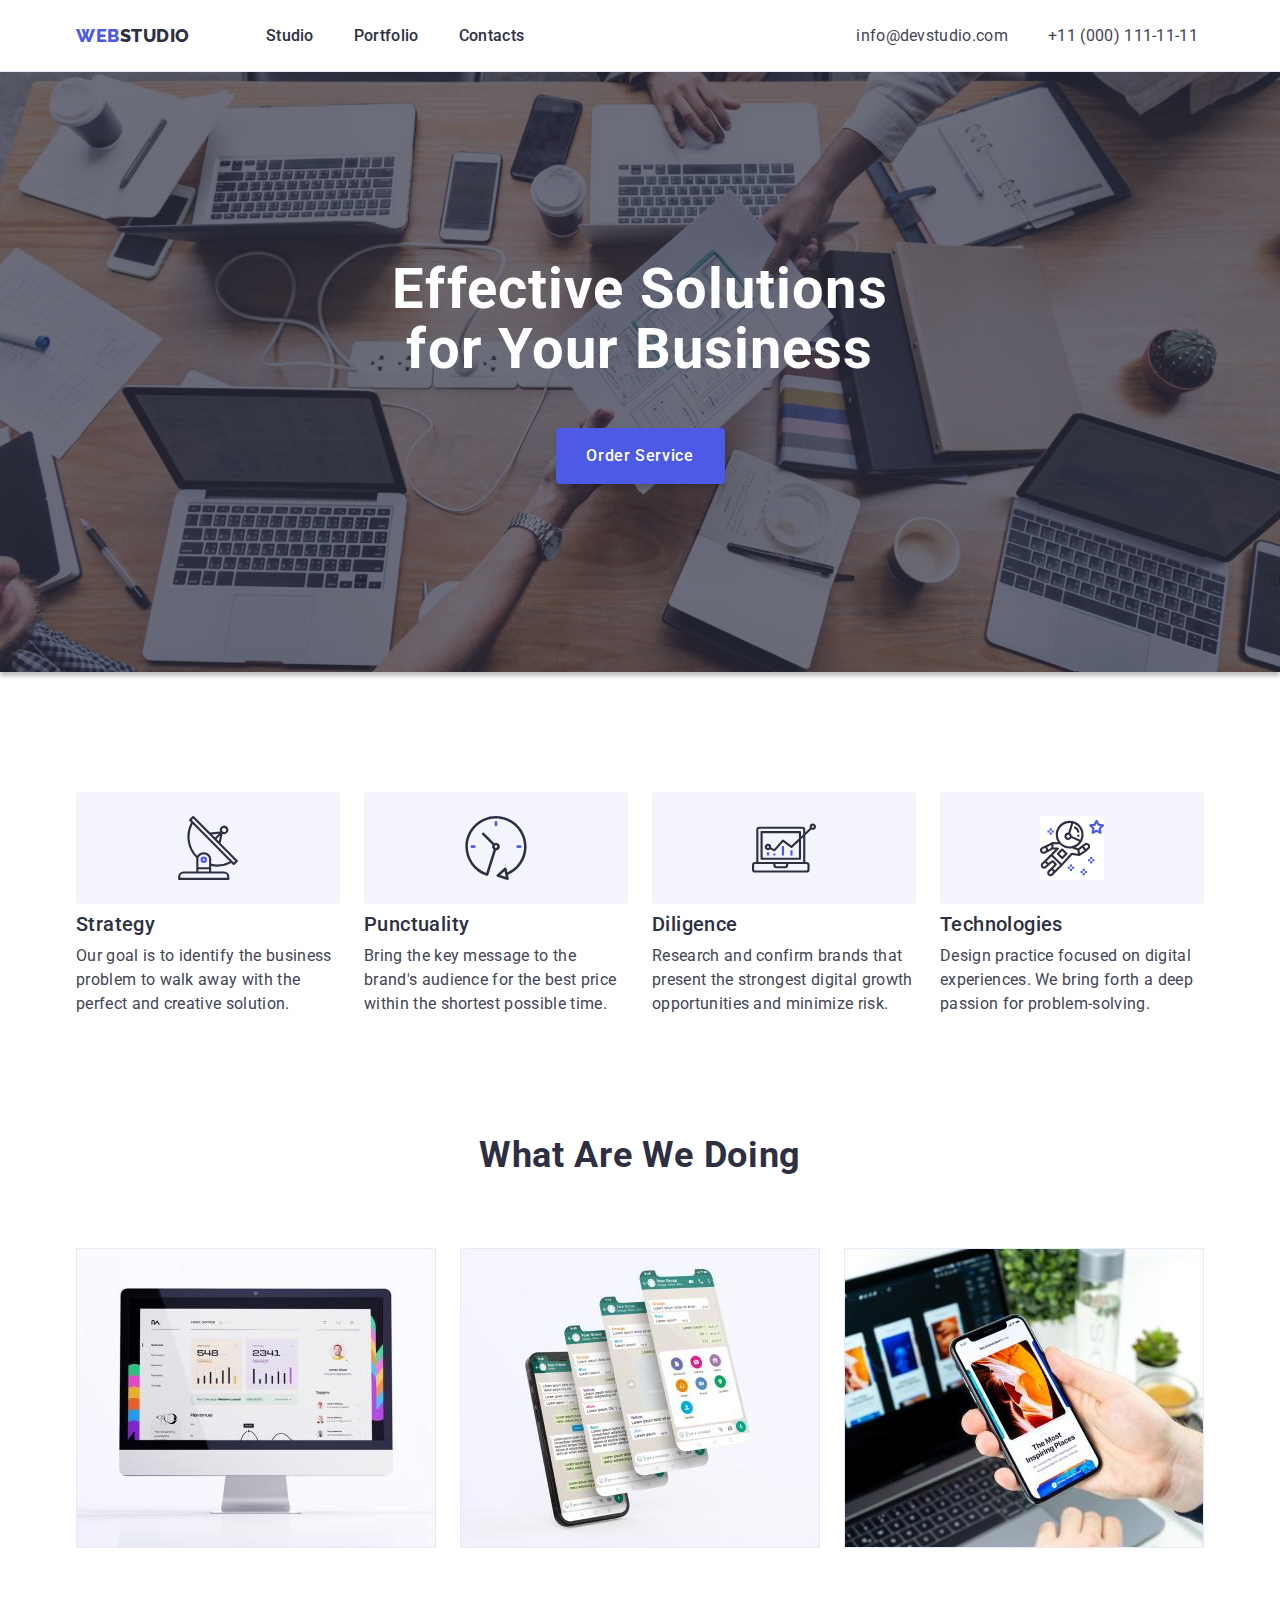
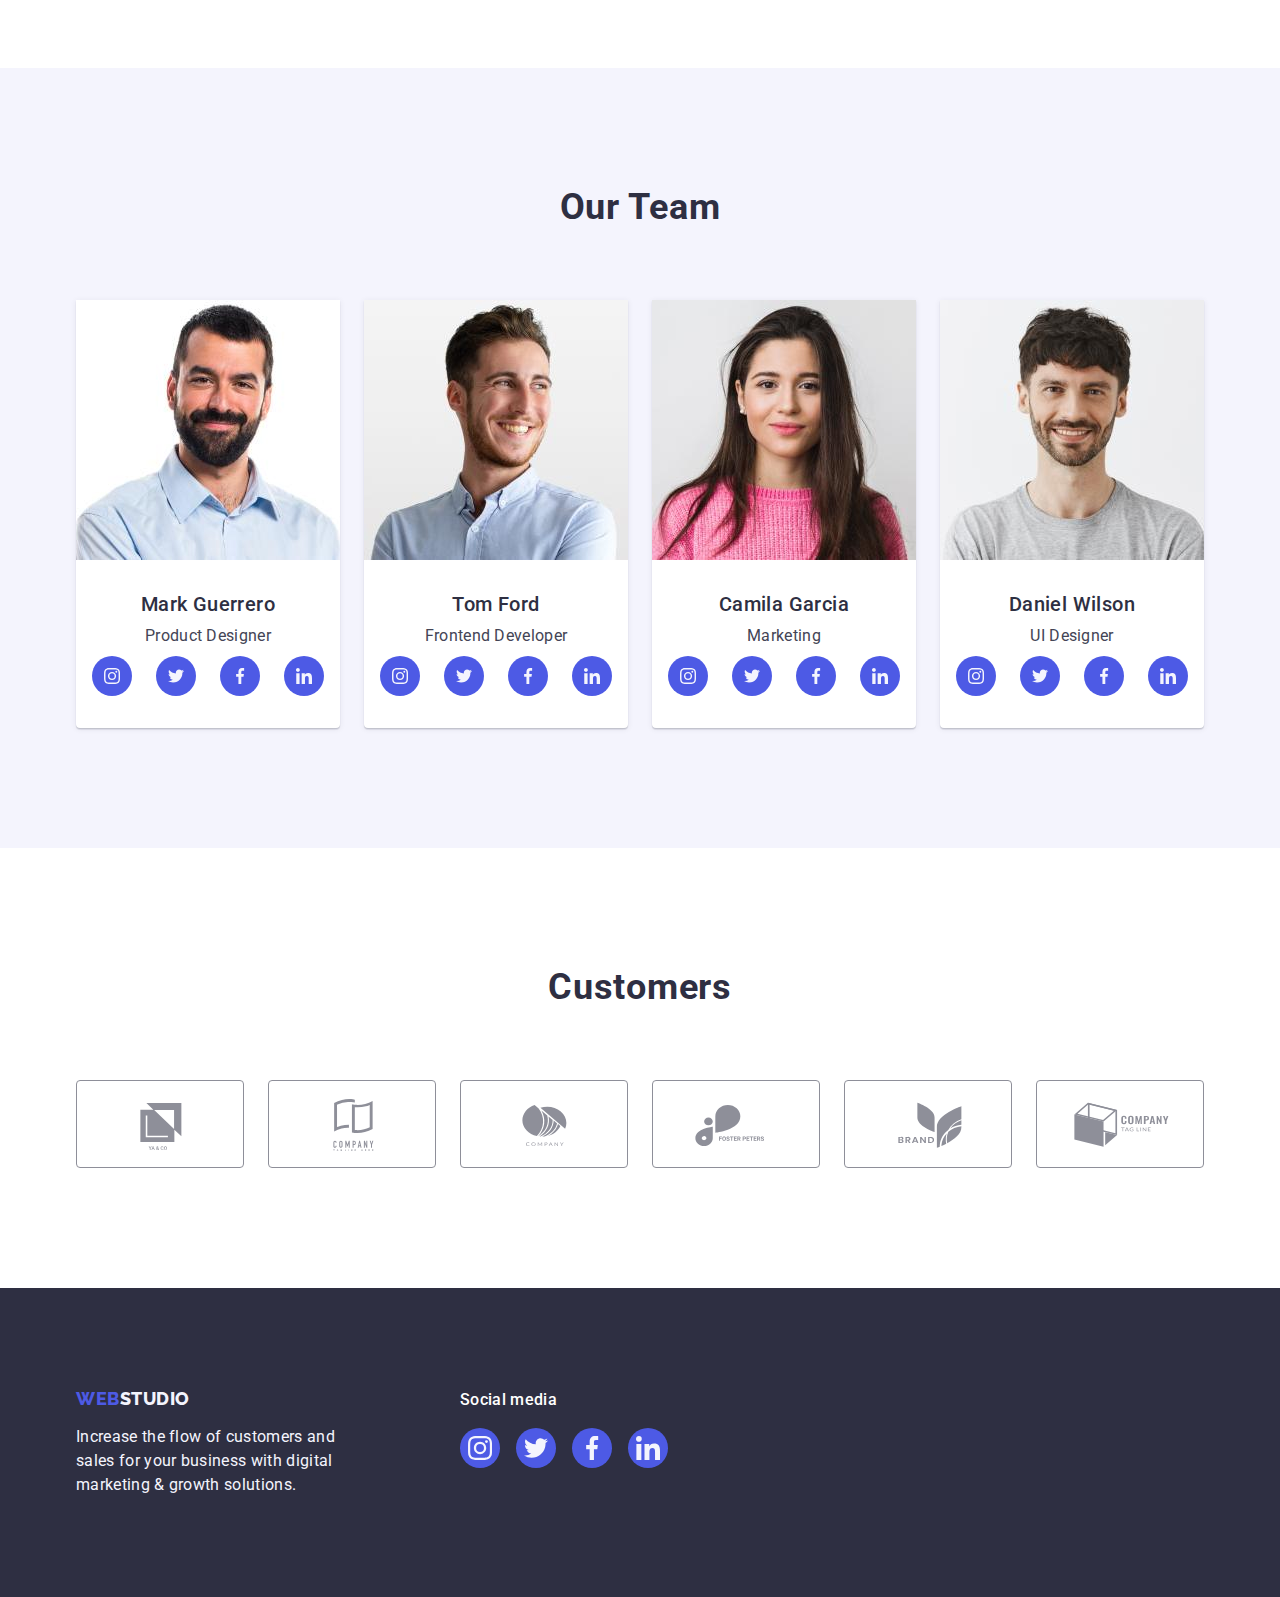
==== index.html @ 3ec35e5c "Initial commit" ====
<!DOCTYPE html>
<html lang="en">
  <head>
    <meta charset="UTF-8" />
    <meta http-equiv="X-UA-Compatible" content="IE=edge" />
    <meta name="viewport" content="width=device-width, initial-scale=1.0" />

    <title>Document</title>
    <link rel="preconnect" href="https://fonts.googleapis.com" />
    <link rel="preconnect" href="https://fonts.gstatic.com" crossorigin />
    <link
      href="https://fonts.googleapis.com/css2?family=Raleway:wght@800&family=Roboto:wght@400;500;700&display=swap"
      rel="stylesheet"
    />
    <!-- <link rel="stylesheet" href="./css/modern-normalize.css" /> -->
    <link
      rel="stylesheet"
      href="https://cdnjs.cloudflare.com/ajax/libs/modern-normalize/1.0.0/modern-normalize.min.css"
    />
    <link rel="stylesheet" href="./css/styles.css" />
  </head>

  <body>
    <!--!!!!!!!!!!!!!!!!!!!!!!!!!!!!!!!!!!! heder !!!!!!!!!!!!!!!!!!!!!!!!!!!!!!!!!!!!!!!!!!!!!!!!!!!-->
    <header class="header">
      <!-- <div class="nav-div"> -->
      <!-- <nav > -->
      <div class="header-div container">
        <nav class="nav-header">
          <!-- logo -->
          <a href="./index.html" class="link header-logo">
            Web<span class="logo-right">Studio</span></a
          >
          <!-- list -->
          <!-- <div class="header-nav-div"> -->
          <ul class="list-nav list">
            <!-- <ul >  -->
            <li class="item-nav">
              <a href="./index.html" class="link-header link">Studio</a>
            </li>
            <li class="item-nav">
              <a href="./portfolio.html" class="link-header link">Portfolio</a>
            </li>
            <li class="item-nav">
              <a href="" class="link-header link">Contacts</a>
            </li>
          </ul>
          <!-- </div> -->
        </nav>
        <address class="address">
          <ul class="address-list list">
            <li class="address-item">
              <a href="mailto:info@devstudio.com" class="link-addr link"
                >info@devstudio.com</a
              >
            </li>
            <li class="address-item">
              <a href="tel:+110001111111" class="link-addr link"
                >+11 (000) 111-11-11</a
              >
            </li>
          </ul>
        </address>
      </div>
      <!-- </div> -->
    </header>
    <main>
      
      <!--!!!!!!!!!!!!!!!!!!!!!!!!!!!!!!!!!!!section1 main (hero)-!!!!!!!!!!!!!!!!!!!!!!!!!!!!!!!!!!!!!!!!!!!!!!!!!!!-->
      <section class="hero " >
        <div class="div-hero container">
        <h1 class="hero-title" >Effective Solutions for Your Business </h1>
          <button type="button" class="btn-hero">Order Service</button>
        </div> 
      </section>
      
      <!--!!!!!!!!!!!!!!!!!!!!!!!!!!!!!!!!!!!section2 Features!!!!!!!!!!!!!!!!!!!!!!!!!!!!!!!!!!!!!!!!!!!!!!!!!!!-->

      <section class="about">
        <div class="div-about container">
         <h2 hidden class="visually-hidden">Features</h2>
          <ul class="list-about list">
            <li class="about-item">
              <!--  -->
              <div class="about_item-icon-div">
                <svg class="about-svg" width="64"
                height="64">
                  <use href="./images/icons.svg#antena"></use>
                   <!-- <use href="./images/svg.svg#icon-antenna"></use>  -->
                </svg>
              </div>

              <h3 class="header-three">Strategy</h3>
              <p class="about-text">
                Our goal is to identify the business problem to walk away with
                the perfect and creative solution.
              </p>
            </li>
            <li class="about-item">
              <div class="about_item-icon-div">
                <svg class="about-svg"  width="64"
                height="64">
                  <use href="./images/icons.svg#clock"></use>
                </svg>
              </div>
              <h3 class="header-three">Punctuality</h3>
              <p class="about-text">
                Bring the key message to the brand's audience for the best price
                within the shortest possible time.
              </p>
            </li>
            <li class="about-item">
              <div class="about_item-icon-div">
                <svg class="about-svg" width="64"
                height="64">
                  <use href="./images/icons.svg#diagram"></use>
                </svg>
              </div>
              <h3 class="header-three">Diligence</h3>
              <p class="about-text">
                Research and confirm brands that present the strongest digital
                growth opportunities and minimize risk.
              </p>
            </li>
            <li class="about-item">
              <div class="about_item-icon-div">
                <svg class="about-svg" width="64"
                height="64">
                  <use href="./images/icons.svg#astronaut"></use>
                </svg>
              </div>
              <h3 class="header-three">Technologies</h3>
              <p class="about-text">
                Design practice focused on digital experiences. We bring forth a
                deep passion for problem-solving.
              </p>
            </li>
          </ul>
        </div>
      </section>
      <!--!!!!!!!!!!!!!!!!!!!!!!!!!!!!!!!!!!!section3 What are we doing!!!!!!!!!!!!!!!!!!!!!!!!!!!!!!!!!!!!!!!!!!!!!!!!!!!-->
      <section class="wedoing">
        <div class="div-wedoing container">
          <h2 class="header-two">What are we doing</h2>
          <ul class="list-wedoing list">
            <li class="wedoing-item">
              <img
                src="./images/section3/monitor.jpg"
                alt="monitor"
                width="360"
              />
            </li>
            <li class="wedoing-item">
              <img
                src="./images/section3/screentel.jpg"
                alt="screenshot telephon"
                width="360"
              />
            </li>
            <li class="wedoing-item">
              <img
                src="./images/section3/mostinspirienplace.jpg"
                alt="The most inspirien place"
                width="360"
              />
            </li>
          </ul>
        </div>
      </section>
      <!--!!!!!!!!!!!!!!!!!!!!!!!!!!!!!!!!!!!section4 You team!!!!!!!!!!!!!!!!!!!!!!!!!!!!!!!!!!!!!!!!!!!!!!!!!!!-->
      <section class="section-ourteam">
        <div class="div-ourteam container">
          <h2 class="header-two">Our Team</h2>
          <ul class="list-ourteam list">
            <li class="ourteam-list-item">
              <img
                class="ourteam-img"
                src="./images/section4/markguerrero.jpg"
                alt="Photo Mark Guerrero"
                width="264"
              />
              <div class="ourteam-name">
                <h3 class="header-three">Mark Guerrero</h3>
                <p class="ourteam-paragraf">Product Designer</p>
              <!-- !!!!!!!!!!!-ПОЧАТОК контактів  соц мережах для 1  учасника команди!!!!!!!!!!!!!!!!! -->
                 <ul class="socialnet-list list">
                  <li class="socialnet-item">
                    <a
                      href="https://www.instagram.com/"
                      class="social-link"
                      target="_blank"
                      rel="noopener noreferrer"
                    >
                      <svg class="socialnet-svg" width="16" height="16">
                        <use
                          class="socialnet-icon"
                          href="./images/icons.svg#instagram"
                        ></use>
                      </svg>
                    </a>
                  </li>
                  <li class="socialnet-item">
                    <a
                      href="https://twitter.com/"
                      class="social-link"
                      target="_blank"
                      rel="noopener noreferrer"
                    >
                      <svg class="socialnet-svg"  width="16" height="16">
                        <use
                          class="socialnet-icon"
                          href="./images/icons.svg#twitter"
                        ></use>
                      </svg>
                    </a>
                  </li>
                  <li class="socialnet-item">
                    <a
                      href="https://www.facebook.com/"
                      class="social-link"
                      target="_blank"
                   
                      rel="noopener noreferrer"
                    >
                      <svg class="socialnet-svg" width="16" height="16">
                        <use
                          class="socialnet-icon"
                          href="./images/icons.svg#facebook"
                        ></use>
                      </svg>
                    </a>
                  </li>
                  <li class="socialnet-item">
                    <a
                      href="https://www.linkedin.com/"
                      class="social-link"
                      target="_blank"
                      rel="noopener noreferrer"
                    >
                      <svg class="socialnet-svg" width="16" height="16">
                        <use
                          class="socialnet-icon"
                          href="./images/icons.svg#linkedin"
                        ></use>
                      </svg>
                    </a>
                  </li>
                </ul>
              </div>
              <!-- !!!!!!!!!!!- КІНЕЦЬ контактів в   соц мережах для 1  учасника команди!!!!!!!!!!!!!!!!! -->
            </li>
            <li class="ourteam-list-item">
              <img
                class="ourteam-img"
                src="./images/section4/tomford.jpg"
                alt="Photo Tom Ford"
                width="264"
              />
              <div class="ourteam-name">
                <h3 class="header-three">Tom Ford</h3>
                <p class="ourteam-paragraf">Frontend Developer</p>
                 <!-- !!!!!!!!!!!-ПОЧАТОК контактів  соц мережах для 2 учасника команди!!!!!!!!!!!!!!!!! -->
                <ul class="socialnet-list list">
                  <li class="socialnet-item">
                    <a
                      href="https://www.instagram.com/"
                      class="social-link"
                      target="_blank"
                      rel="noopener noreferrer"
                    >
                      <svg class="socialnet-svg" width="16" height="16">
                        <use
                          class="socialnet-icon"
                          href="./images/icons.svg#instagram"
                        ></use>
                      </svg>
                    </a>
                  </li>
                  <li class="socialnet-item">
                    <a
                      href="https://twitter.com/"
                      class="social-link"
                      target="_blank"
                      rel="noopener noreferrer"
                    >
                      <svg class="socialnet-svg"  width="16" height="16">
                        <use
                          class="socialnet-icon"
                          href="./images/icons.svg#twitter"
                        ></use>
                      </svg>
                    </a>
                  </li>
                  <li class="socialnet-item">
                    <a
                      href="https://www.facebook.com/"
                      class="social-link"
                      target="_blank"
                   
                      rel="noopener noreferrer"
                    >
                      <svg class="socialnet-svg" width="16" height="16">
                        <use
                          class="socialnet-icon"
                          href="./images/icons.svg#facebook"
                        ></use>
                      </svg>
                    </a>
                  </li>
                  <li class="socialnet-item">
                    <a
                      href="https://www.linkedin.com/"
                      class="social-link"
                      target="_blank"
                      rel="noopener noreferrer"
                    >
                      <svg class="socialnet-svg" width="16" height="16">
                        <use
                          class="socialnet-icon"
                          href="./images/icons.svg#linkedin"
                        ></use>
                      </svg>
                    </a>
                  </li>
                </ul>
<!-- !!!!!!!!!!!- КІНЕЦЬ контактів в   соц мережах для 2  учасника команди!!!!!!!!!!!!!!!!! -->
             </div>
            <li class="ourteam-list-item">
              <img
                class="ourteam-img"
                src="./images/section4/camilagrcia.jpg"
                alt="Photo Camila Garcia"
                width="264"
              />
              <div class="ourteam-name">
                <h3 class="header-three">Camila Garcia</h3>
                <p class="ourteam-paragraf">Marketing</p>
             
              <!-- !!!!!!!!!!!-ПОЧАТОК контактів  соц мережах для 3  учасника команди!!!!!!!!!!!!!!!!! -->
              <ul class="socialnet-list list">
                <li class="socialnet-item">
                  <a
                    href="https://www.instagram.com/"
                    class="social-link"
                    target="_blank"
                    rel="noopener noreferrer"
                  >
                    <svg class="socialnet-svg" width="16" height="16">
                      <use
                        class="socialnet-icon"
                        href="./images/icons.svg#instagram"
                      ></use>
                    </svg>
                  </a>
                </li>
                <li class="socialnet-item">
                  <a
                    href="https://twitter.com/"
                    class="social-link"
                    target="_blank"
                    rel="noopener noreferrer"
                  >
                    <svg class="socialnet-svg"  width="16" height="16">
                      <use
                        class="socialnet-icon"
                        href="./images/icons.svg#twitter"
                      ></use>
                    </svg>
                  </a>
                </li>
                <li class="socialnet-item">
                  <a
                    href="https://www.facebook.com/"
                    class="social-link"
                    target="_blank"
                 
                    rel="noopener noreferrer"
                  >
                    <svg class="socialnet-svg" width="16" height="16">
                      <use
                        class="socialnet-icon"
                        href="./images/icons.svg#facebook"
                      ></use>
                    </svg>
                  </a>
                </li>
                <li class="socialnet-item">
                  <a
                    href="https://www.linkedin.com/"
                    class="social-link"
                    target="_blank"
                    rel="noopener noreferrer"
                  >
                    <svg class="socialnet-svg" width="16" height="16">
                      <use
                        class="socialnet-icon"
                        href="./images/icons.svg#linkedin"
                      ></use>
                    </svg>
                  </a>
                </li>
              </ul>
              
             
             <!-- !!!!!!!!!!!- КІНЕЦЬ контактів в   соц мережах для 3  учасника команди!!!!!!!!!!!!!!!!! -->
              </div>
           
            </li>
            <li class="ourteam-list-item">
              <img
                class="ourteam-img"
                src="./images/section4/danielwilson.jpg"
                alt="Photo Daniel Wilson"
                width="264"
              />
              <div class="ourteam-name">
                <h3 class="header-three">Daniel Wilson</h3>
                <p class="ourteam-paragraf">UI Designer</p>
              
              <!-- !!!!!!!!!!!-ПОЧАТОК контактів  соц мережах для 4  учасника команди!!!!!!!!!!!!!!!!! -->

              <ul class="socialnet-list list">
                <li class="socialnet-item">
                  <a
                    href="https://www.instagram.com/"
                    class="social-link"
                    target="_blank"
                    rel="noopener noreferrer"
                  >
                    <svg class="socialnet-svg" width="16" height="16">
                      <use
                        class="socialnet-icon"
                        href="./images/icons.svg#instagram"
                      ></use>
                    </svg>
                  </a>
                </li>
                <li class="socialnet-item">
                  <a
                    href="https://twitter.com/"
                    class="social-link"
                    target="_blank"
                    rel="noopener noreferrer"
                  >
                    <svg class="socialnet-svg"  width="16" height="16">
                      <use
                        class="socialnet-icon"
                        href="./images/icons.svg#twitter"
                      ></use>
                    </svg>
                  </a>
                </li>
                <li class="socialnet-item">
                  <a
                    href="https://www.facebook.com/"
                    class="social-link"
                    target="_blank"
                 
                    rel="noopener noreferrer"
                  >
                    <svg class="socialnet-svg" width="16" height="16">
                      <use
                        class="socialnet-icon"
                        href="./images/icons.svg#facebook"
                      ></use>
                    </svg>
                  </a>
                </li>
                <li class="socialnet-item">
                  <a
                    href="https://www.linkedin.com/"
                    class="social-link"
                    target="_blank"
                    rel="noopener noreferrer"
                  >
                    <svg class="socialnet-svg" width="16" height="16">
                      <use
                        class="socialnet-icon"
                        href="./images/icons.svg#linkedin"
                      ></use>
                    </svg>
                  </a>
                </li>
              </ul>
              <!-- !!!!!!!!!!!- КІНЕЦЬ контактів в   соц мережах для 4  учасника команди!!!!!!!!!!!!!!!!! -->
              </div>
              
            </li>
          </ul>
        </div>
      </section>
      <!--!!!!!!!!!!!!!!!!!!!!!!!!!!!!!!!!!!!  section5 Customers  !!!!!!!!!!!!!!!!!!!!!!!!!!!!!!!!!!!!!!!!!!!!!!!!!!-->
      <section class="sectoin-customers">
        <div class="customers-div container">
          <h2 class="header-two header-customers">Customers</h2>

          <ul class="customers-list list">
            <li class="customers-item">
              <a href="" class="customers-link">
                <svg class="customers-svg" width="104" height="56">
                  <use
                    class="customers-icon"
                    href="./images/icons.svg#logo1"
                  ></use>
                </svg>
              </a>
            </li>

            <li class="customers-item">
              <a href="" class="customers-link">
                <svg class="customers-svg" width="104" height="56">
                  <use
                    class="customers-icon"
                    href="./images/icons.svg#logo2"
                  ></use>
                </svg>
              </a>
            </li>

            
            <li class="customers-item">
              <a href="" class="customers-link">
                <svg class="customers-svg" width="104" height="56">
                  <use
                    class="customers-icon"
                    href="./images/icons.svg#logo3"
                  ></use>
                </svg>
              </a>
            </li>

            
            <li class="customers-item">
              <a href="" class="customers-link">
                <svg class="customers-svg" width="104" height="56">
                  <use
                    class="customers-icon"
                    href="./images/icons.svg#logo4"
                  ></use>
                </svg>
              </a>
            </li>

            
            <li class="customers-item">
              <a href="" class="customers-link">
                <svg class="customers-svg" width="104" height="56">
                  <use
                    class="customers-icon"
                    href="./images/icons.svg#logo5"
                  ></use>
                </svg>
              </a>
            </li>

            
            <li class="customers-item">
              <a href="" class="customers-link">
                <svg class="customers-svg" width="104" height="56">
                  <use
                    class="customers-icon"
                    href="./images/icons.svg#logo6"
                  ></use>
                </svg>
              </a>
            </li>
            
        
          </ul>
        </div>
      </section>
    </main>

    <!--!!!!!!!!!!!!!!!!!!!!!!!!!!!!!!!!!!! footer !!!!!!!!!!!!!!!!!!!!!!!!!!!!!!!!!!!!!!!!!!!!!!!!-->
    <footer class="footer">
      <div class="footer-div container">
        <div class="footerleft-div">
          <a href="./index.html" class="link footer-logo">
            Web<span class="logo-right-footer">Studio</span></a
          >
          <p class="footer-paragraph">
            Increase the flow of customers and sales for your business with
            digital marketing & growth solutions.
          </p>
        </div>
        <div class="footerright-div">
          <p class="footer-social-paragraph">Social media</p>

          <!-- !!!!!!!!!!!-ПОЧАТОК контактів  соц мережах для футера !!!!!!!!!!!!!!!!! -->
              <ul class="footer-socialnet-list list">
              <li class="socialnet-item">
                <a
                      href="https://www.instagram.com/"
                      class="social-link"
                      target="_blank"
                      rel="noopener noreferrer"
                    >
                  <svg class="socialnet-svg" width="24" height="24">
                    <use
                      class="socialnet-icon"
                      href="./images/icons.svg#instagram"
                    ></use>
                  </svg>
                </a>
              </li>
              <li class="socialnet-item">
                <a
                href="https://www.twitter.com/"
                class="social-link"
                target="_blank"
                rel="noopener noreferrer"
              >
                  <svg class="socialnet-svg"  width="24" height="24">
                    <use
                      class="socialnet-icon"
                      href="./images/icons.svg#twitter"
                    ></use>
                  </svg>
                </a>
              </li>
              <li class="socialnet-item">
                <a
                      href="https://www.facebook.com/"
                      class="social-link"
                      target="_blank"
                      rel="noopener noreferrer"
                    >
                  <svg class="socialnet-svg"  width="24" height="24">
                    <use
                      class="socialnet-icon"
                      href="./images/icons.svg#facebook"
                    ></use>
                  </svg>
                </a>
              </li>
              <li class="socialnet-item">
                <a
                      href="https://www.linkedin.com/"
                      class="social-link"
                      target="_blank"
                      rel="noopener noreferrer"
                    >
                  <svg class="socialnet-svg"  width="24" height="24">
                    <use
                      class="socialnet-icon"
                      href="./images/icons.svg#linkedin"
                    ></use>
                  </svg>
                </a>
              </li>
            </ul>
          
          <!-- !!!!!!!!!!! КІНЕЦЬ контактів в   соц мережах для футера!!!!!!!!!!!!!!!!! -->
        </div>
      </div>
    </footer>
  </body>
</html>
---- css/styles.css ----
:root {
  --background-color: #ffffff;
  --body-color: #434455;
  --logocolor-left: #4d5ae5;
  --logocolor-right: #2e2f42;
  --header-color: #2e2f42;
  --text-color-active-link: #4d5ae5;
  --color-btn-hero-active: #404bbf;
  --color-btn-hero: #ffffff;
  --background-color-btn-hero: #4d5ae5;
  --background-color-btn-hero-active: #404bbf;
  --background-color-ourteam: #f4f4fd;
  --logocolor-right-footer: #f4f4fd;
  --footer-paragraf-color: #f4f4fd;
  --background-color-hero: #2e2f42;
  --color-herotitle: #ffffff;
  --heder-portfolio-color: #2e2f42;
  --color-btn-primari: #f4f4fd;
  --background-btn-primary: #4d5ae5;
  --color-btn-secondary: #ffffff;
  --background-btn-secondary: #4d5ae5;
  --color-border-hader: #e7e9fc;
  --fill-social-icon: #f4f4fd;
  --background-color-social: #4d5ae5;
  --color-social-icon: #f4f4fd;
  --background-color-social-activ: #404bbf;
  --background-color-social-footer-activ: #31d0aa;
  --background-color-customers: #8e8f99;
  --background-color-customers-activ: #404bbf;
}

*,
*::after,
*::before {
  box-sizing: border-box;
}

h1,
h2,
h3,
h4,
h5,
h6,
p {
  margin: 0;
}
button {
  cursor: pointer;
}

img {
  display: block;
}

/* body - color text paragraf */
body {
  background-color: var(--background-color); /*#ffffff;*/
  color: var(--body-color); /*#434455;*/

  font-family: 'Roboto', sans-serif;
  font-style: normal;
  font-weight: 400;
  font-size: 16px;
  line-height: 1.5; /* or 150% */
  letter-spacing: 0.02em;
  margin: 0;
}
.container {
  max-width: 1158px;
  min-width: 1128px;
  padding: 0 15px 0 15px;
  margin: 0 auto;
}
.visually-hidden {
  /*cкриваємо правильно заголовки*/
  position: absolute;
  width: 1px;
  height: 1px;
  margin: -1px;
  border: 0;
  padding: 0;
  white-space: nowrap;
  clip-path: inset(100%);
  clip: rect(0 0 0 0);
  overflow: hidden;
}
.link {
  color: var(--body-color); /*#434455; */
  /* убираємо підкреслення з ссилок */
  text-decoration: none;
}

.list {
  /* крапки списків */
  list-style: none;
  padding: 0;
  margin: 0;
}
/* -----------------------------------------------heder -----------------------------------------------------*/
.header {
  /* background-color: tomato;  */
  height: 72px;
  border-bottom: 1px solid var(--color-border-hader);
  box-shadow: 0px 2px 1px rgba(46, 47, 66, 0.08),
    0px 1px 1px rgba(46, 47, 66, 0.16), 0px 1px 6px rgba(46, 47, 66, 0.08);
}
.header-div {
  display: flex;
}
.header-div.container {
  /* background-color: rgb(203, 212, 209);   */
}
.header-logo {
  display: block;
  margin-right: 76px;

  color: var(--logocolor-left); /* #4d5ae5;*/
  font-family: 'Raleway', sans-serif;
  font-weight: 800;
  font-size: 18px;
  line-height: 1.17;
  letter-spacing: 0.03em;
  text-transform: uppercase;
}
.header-logo:hover {
}

.list-nav {
  display: flex;
  padding: 0;
}

.list-nav .item {
}
.item-nav:not(:last-child) {
  margin-right: 40px;
}

.logo-right {
  color: var(--logocolor-right); /*#2e2f42*/
}

.nav-header {
  display: flex;
  align-items: center;
  margin-right: 332px;
}
nav {
  margin-top: 0;
  margin-bottom: 0;
}
.header.nav-div {
  margin-top: 0;
  margin-bottom: 0;
}

.item-nav {
}
.link-header {
  padding-top: 24px;
  padding-bottom: 24px;
}
.link-header.link {
  display: block;

  color: var(--header-color);
}
.link-header {
  display: block;
  text-decoration: none;
  font-weight: 500;
  font-size: 16px;
  line-height: 1.5; /* or 150% */
  letter-spacing: 0.02em;
}
.link-header:hover,
.link-header:focus {
  color: var(--color-btn-hero-active);
}

.link.header-activ {
  color: var(--text-color-active-link);
  font-weight: bolder;
}
/* адреса та номер телефону */
.address {
  display: flex;
  align-items: center;
  font-style: normal;
}
.address-list {
  display: flex;
  padding: 0;
}
.address-list .address-item:not(:last-child) {
  margin-right: 40px;
}

.link-addr {
  display: block;
  color: var(--body-color);
}
.link-addr:hover,
.link-addr:focus {
  color: var(--color-btn-hero-active);
}

/* -----------------------main (hero) -----------------------------------------------------*/
.hero {
  background-color: var(--background-color-hero);

  /* min-width: 1440px; */
  max-width: 1440px;
  height: 600px;
  padding-top: 188px;
  padding-bottom: 188px;

  margin: 0 auto;
  background-image: linear-gradient(
      
      rgba(46, 47, 66, 0.7),
      rgba(46, 47, 66, 0.7)
    ),
    url('../images/background_hero.jpg');
  background-repeat: no-repeat;
  background-position: center;
  background-size: cover;
  /* background-size: contain; */
  box-shadow: 0px 4px 4px rgba(0, 0, 0, 0.25);
}
.overlay {
  /* max-width: 1440px; */

  margin: 0 auto;
  background-image: linear-gradient(
      to right,
      rgba(46, 47, 66, 0.7),
      rgba(46, 47, 66, 0.7)
    ),
    url('../images/background_hero.jpg');
  background-repeat: no-repeat;
  background-position: center;
  background-size: cover;
  /* background-size: contain; */
  box-shadow: 0px 4px 4px rgba(0, 0, 0, 0.25);
}
.div-hero {
}
.hero-title {
  max-width: 496px;
  margin-left: auto;
  margin-right: auto;
  margin-bottom: 48px;
  color: var(--color-herotitle); /*#ffffff; */
  font-weight: 700;
  font-size: 56px;
  line-height: 1.07;
  text-align: center;
  letter-spacing: 0.02em;
  /* outline: 1px solid red; */
}
.btn-hero {
  box-sizing: border-box;
  display: block;
  margin-left: auto;
  margin-right: auto;
  height: 56px;
  min-width: 169px;
  border: none;
  box-shadow: 0px 4px 4px rgba(0, 0, 0, 0.15);
  border-radius: 4px;

  background-color: var(--background-color-btn-hero); /*#4D5AE5*/
  color: var(--color-btn-hero); /*#FFFFFF*/
  font-family: 'Roboto', sans-serif;
  font-style: normal;
  font-weight: 500;
  font-size: 16px;
  line-height: 1.5;
  letter-spacing: 0.04em;
  cursor: pointer;
}
.btn-hero:hover,
.btn-hero:focus {
  background-color: var(--background-color-btn-hero-active);
}
/* --------------------------section2 Features---------------------------------- */
.about {
  padding: 120px 0;
}
.div-about {
}

.header-two {
  color: var(--header-color);
  font-weight: 700;
  font-size: 36px;
  line-height: 1.11;
  text-align: center;
  letter-spacing: 0.02em;
  text-transform: capitalize;
}
.header-three {
  height: 24px;
  margin-bottom: 8px;
  color: var(--header-color);
  font-weight: 500;
  font-size: 20px;
  line-height: 1.2;
  letter-spacing: 0.02em;
}
.list-about {
  display: flex;
}
.about-item {
  width: 264px;
}
.about_item-icon-div {
  display: flex;
  justify-content: center;
  align-items: center;
  background-color: var(--logocolor-right-footer);
  border-radius: 4px;
  height: 112px;
  margin-bottom: 8px;
}

.about-svg {
 }

.about-item:not(:last-child) {
  margin-right: 24px;
}

.about-text {
  height: 72px;
}

/*-------------------section3 What are we doing--------------------------*/
.wedoing {
  padding-bottom: 120px;
}
.div-wedoing {
}
.wedoing .header-two {
  margin-bottom: 72px;
}
.list-wedoing {
  display: flex;
}
.wedoing-item:not(:last-child) {
  margin-right: 24px;
}

.wedoing {
  /* margin-bottom: 120px; */
}

/*--------------------section4 You team ----------------------------------------------------------------------------*/
.section-ourteam {
  background-color: var(--background-color-ourteam); /* : #F4F4FD; */

  padding-top: 120px;
  padding-bottom: 120px;
}
.div-ourteam {
}
.div-ourteam .header-two {
  margin-bottom: 72px;
}
.div-ourteam .list-ourteam {
  display: flex;
}

.ourteam-list-item {
  width: 264px;
  /* padding-bottom: 32px; */
  /* height: 380px; */
  background-color: var(--background-color); /* #ffffff; */
  box-shadow: 0px 1px 6px rgba(46, 47, 66, 0.08),
    0px 1px 1px rgba(46, 47, 66, 0.16), 0px 2px 1px rgba(46, 47, 66, 0.08);
  border-radius: 0px 0px 4px 4px;
}
.ourteam-list-item:not(:last-child) {
  margin-right: 24px;
}
.ourteam-name {
  /* width: 232px; */
  /* height: 56px; */
  padding-top: 32px;
  padding-bottom: 32px;
  /* padding-left: 16px;
  padding-right: 16px; */
}

.ourteam-paragraf {
  font-size: 16px;
  text-align: center;
  padding-bottom: 8px;
}
.ourteam-img {
  /* margin-bottom: 32px; */
}

.div-ourteam .header-three {
  height: 24px;
  margin-bottom: 8px;
  text-align: center;
}

.socialnet-icon-div {
  padding-left: 16px;
  padding-right: 16px;
}
.socialnet-list {
  display: flex;
  justify-content: center;
  /* margin: o auto; */
  height: 40px;
  gap: 24px;
  /* space-around; */
  /* justify-content: space-evenly; */
}

.socialnet-item {
  display: inline-flex;
  justify-content: center;
  align-items: center;
  width: 40px;
  height: 40px;
  /* background-color: blue; */
}

.social-link {
  width: 100%;
  height: 100%;
  display: flex;
  justify-content: center;
  align-items: center;
  color: var(--color-social-icon);
  background-color: var(--background-btn-primary);
  border-radius: 50%;
}
.social-link:hover,
.social-link:focus {
  background-color: var(--background-color-social-activ);
}

.footer .social-link:hover,
.footer .social-link:focus {
  background-color: var(--background-color-social-footer-activ);
}
.socialnet-svg {
  /* margin: 0 auto; */
  /* width: 16px;
  height: 16px; */
  /* fill: currentColor; */
  fill: var(--fill-social-icon);
}

.socialnet-icon {
  /* width: 16px;
  height: 16px; */
}

/* -------------------section5  Customers -------------- */

.sectoin-customers {
  padding: 120px 0;
}
.customers-div {
}
.header-customers {
  margin-bottom: 72px;
  line-height: 1.1;
}
.customers-list {
  display: flex;
  gap: 24px;
}
.customers-item {
  width: calc((100% - 120px) / 6);
  height: 88px; 
  /* padding: 16px 32px; */
 }

.customers-link {

  height: 100%;
  width: 100%;
  
  color: var(--background-color-customers);
  
  display: flex;
  justify-content: center;
  align-items: center;
  
 
  border: 1px solid var(--background-color-customers); /*#8e8f99; */
  border-radius: 4px;
}
.customers-link:hover,
.customers-link:focus  {

  border-color: var(--background-color-customers-activ);
  color: var(--background-color-customers-activ);

}
.customers-svg {
  fill: currentColor;
}

.customers-icon {
  width: 54px;
  height: 56px;
}
/*---------------------------- footer -------------------------------------------------------------------------------------*/
.footer {
  background-color: var(--header-color);
  padding-top: 100px;
  padding-bottom: 100px;
}

.footer-div {
  display: flex;
  align-items: baseline;
}
.footerleft-div {
  margin-right: 120px;
}
.footer-logo {
  display: block;
  /* padding-top: 101.5px; */
  /* margin-bottom: 17.5px; */
  color: var(--logocolor-left); /* #4d5ae5;*/
  font-family: 'Raleway', sans-serif;
  font-weight: 800;
  font-size: 18px;
  line-height: 1.17;
  /* display: flex;
  align-items: center; */
  letter-spacing: 0.03em;
  text-transform: uppercase;
}

.footer-logo {
  display: inline-block;
  margin-bottom: 16px;
}

.logo-right-footer {
  color: var(--logocolor-right-footer);
}
.footer-paragraph {
  width: 264px;
  height: 72px;
  font-weight: 400;
  letter-spacing: 0.02em;
  color: var(--footer-paragraf-color); /*#f4f4fd;*/
}
.footer-socialnet-list {
  display: flex;

  gap: 16px;
  /* justify-content: space-around; */
  /* justify-content: space-evenly; */
}
.footer-social-paragraph {
  /* padding-bottom: 16px; */
  margin-bottom: 16px;
  font-family: 'Roboto';
  font-style: normal;
  font-weight: 500;
  font-size: 16px;
  line-height: 1.5;
  letter-spacing: 0.02em;
  color: var(--color-herotitle);
}

/* --!!!!!!!!!!!!!!!!!!!!!!!!!!!-portfolio --!!!!!!!!!!!!!!!!!!!!!--------------*/
/* --------section works --------------- */
.works {
  padding-top: 96px;
  padding-bottom: 120px;
}
.div-works {
}
.list-btnfiltr {
  display: flex;
  /* column-gap: 24px;*/
  gap: 24px;
  justify-content: center;
  /* margin: 72px; */
  margin-bottom: 72px;
}

.btn {
  padding-top: 12px;
  padding-bottom: 12px;
  padding-left: 24px;
  padding-right: 24px;

  border: 1px solid var(--color-border-hader); /*#e7e9fc; */
  border-radius: 4px;

  color: var(--background-btn-primary); /*#4d5ae5  */

  background-color: var(--color-btn-primari); /* #F4F4FD */

  font-family: inherit;
  font-weight: 500;
  font-size: 16px;
  line-height: 1.5;
  /* align-items: center; */
  letter-spacing: 0.04em;
}
.btn:hover,
.btn:focus {
  border: 1px solid transparent;
  /*color: var(--color-btn-primari);  #F4F4FD  */
  color: var(--color-btn-hero); /* #FFFFFF  */
  background-color: var(--background-color-btn-hero-active); /* 404BBF */
  cursor: pointer;
  box-shadow: 0px 3px 1px rgba(0, 0, 0, 0.1), 0px 2px 1px rgba(0, 0, 0, 0.08),
    0px 2px 2px rgba(0, 0, 0, 0.12);
}
.list-works {
  display: flex;
  flex-wrap: wrap;
  column-gap: 24px;
  row-gap: 48px; /* не зрозуміло для чого цей оператор*/
}
.link-works {
  display: block;
}

.works-item {
  flex-basis: calc((100% - 2 * 24px) / 3);
}
.works-item:hover,
.works-item:focus {
  
}
.link-works:hover,
.link-works:focus {
  box-shadow: 0px 1px 6px rgba(46, 47, 66, 0.08),
    0px 1px 1px rgba(46, 47, 66, 0.16), 0px 2px 1px rgba(46, 47, 66, 0.08);
}
.header-two-portfolio {
  margin-bottom: 8px;
  font-weight: 500; /**/
  font-size: 20px; /**/
  line-height: 1.2; /**/
  /* identical to box height, or 120% */
  letter-spacing: 0.02em; /**/
  color: var(--heder-portfolio-color); /*#2e2f42; */
}
.img-works {
  /* margin-bottom: 32px; */
}
.works-text {
  /* margin-bottom: 32px; */
  padding: 32px 16px;
  border: 1px solid var(--color-border-hader); /* #e7e9fc;*/
  border-top: none;
}

.kidworks-paragr {
  font-family: 'Roboto', sans-serif;
  font-style: normal;
  font-weight: 400;
  font-size: 16px;
  line-height: 24px;
  letter-spacing: 0.02em;
  color: var(--body-color); /* #434455; */
}
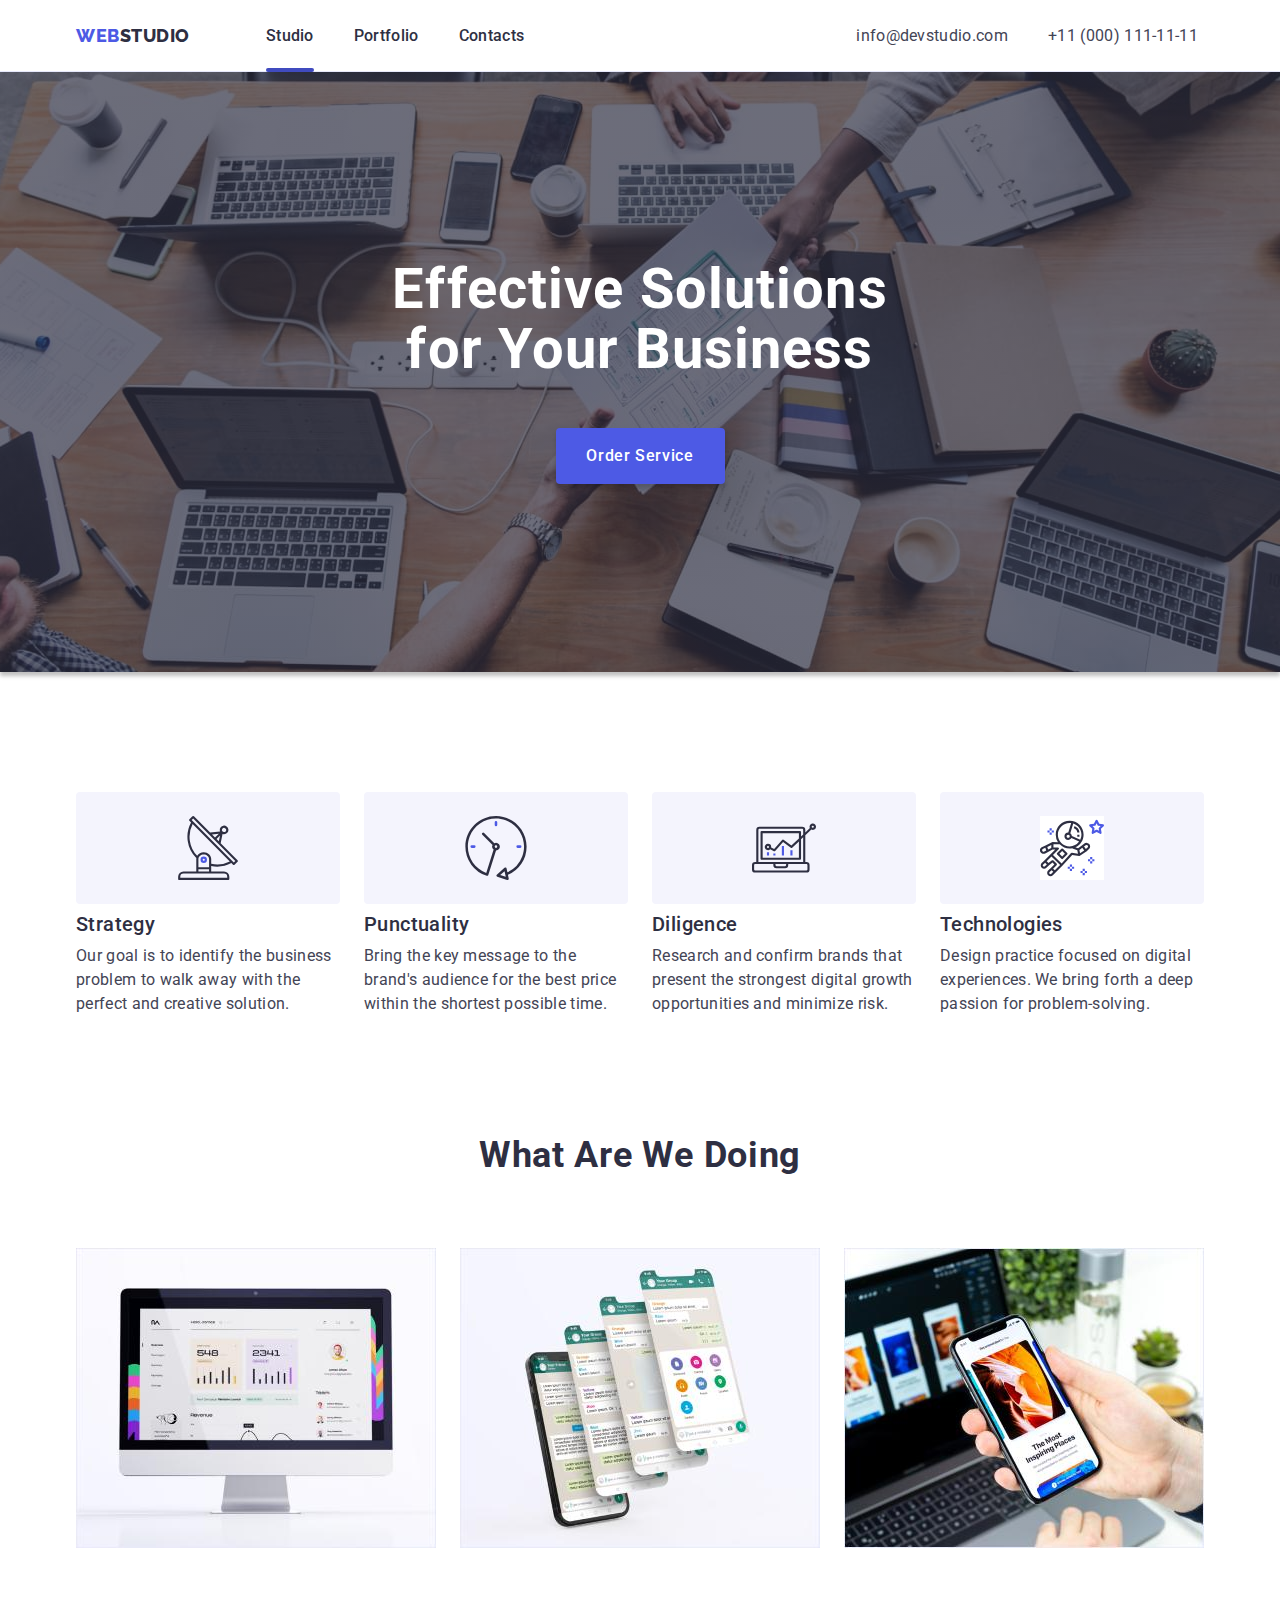
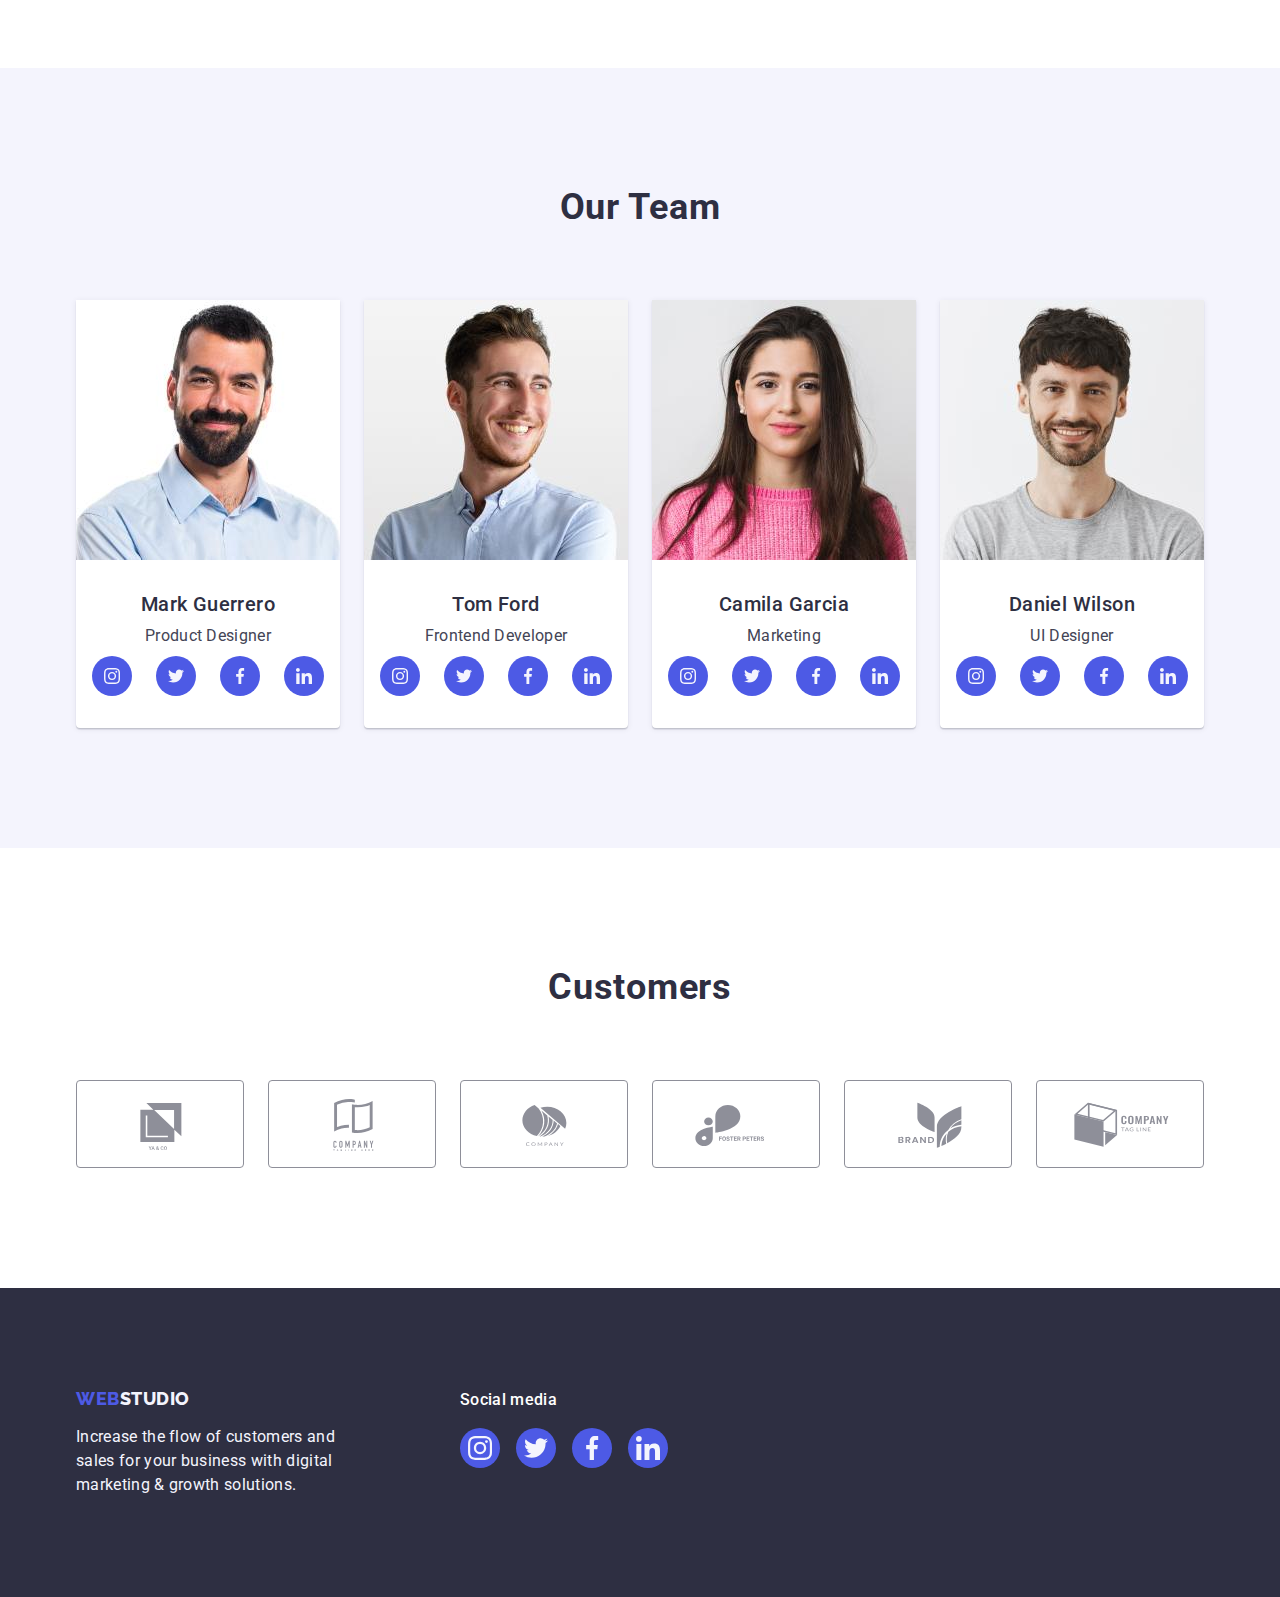
==== commit e15a935f: "Modal Window end underline" ====
--- a/index.html
+++ b/index.html
@@ -36,7 +36,9 @@
           <ul class="list-nav list">
             <!-- <ul >  -->
             <li class="item-nav">
-              <a href="./index.html" class="link-header link">Studio</a>
+              <a href="./index.html" class="link-header link header-activ"
+                >Studio</a
+              >
             </li>
             <li class="item-nav">
               <a href="./portfolio.html" class="link-header link">Portfolio</a>
@@ -65,28 +67,26 @@
       <!-- </div> -->
     </header>
     <main>
-      
       <!--!!!!!!!!!!!!!!!!!!!!!!!!!!!!!!!!!!!section1 main (hero)-!!!!!!!!!!!!!!!!!!!!!!!!!!!!!!!!!!!!!!!!!!!!!!!!!!!-->
-      <section class="hero " >
+      <section class="hero">
         <div class="div-hero container">
-        <h1 class="hero-title" >Effective Solutions for Your Business </h1>
+          <h1 class="hero-title">Effective Solutions for Your Business</h1>
           <button type="button" class="btn-hero">Order Service</button>
-        </div> 
+        </div>
       </section>
-      
+
       <!--!!!!!!!!!!!!!!!!!!!!!!!!!!!!!!!!!!!section2 Features!!!!!!!!!!!!!!!!!!!!!!!!!!!!!!!!!!!!!!!!!!!!!!!!!!!-->
 
       <section class="about">
         <div class="div-about container">
-         <h2 hidden class="visually-hidden">Features</h2>
+          <h2 hidden class="visually-hidden">Features</h2>
           <ul class="list-about list">
             <li class="about-item">
               <!--  -->
               <div class="about_item-icon-div">
-                <svg class="about-svg" width="64"
-                height="64">
+                <svg class="about-svg" width="64" height="64">
                   <use href="./images/icons.svg#antena"></use>
-                   <!-- <use href="./images/svg.svg#icon-antenna"></use>  -->
+                  <!-- <use href="./images/svg.svg#icon-antenna"></use>  -->
                 </svg>
               </div>
 
@@ -98,8 +98,7 @@
             </li>
             <li class="about-item">
               <div class="about_item-icon-div">
-                <svg class="about-svg"  width="64"
-                height="64">
+                <svg class="about-svg" width="64" height="64">
                   <use href="./images/icons.svg#clock"></use>
                 </svg>
               </div>
@@ -111,8 +110,7 @@
             </li>
             <li class="about-item">
               <div class="about_item-icon-div">
-                <svg class="about-svg" width="64"
-                height="64">
+                <svg class="about-svg" width="64" height="64">
                   <use href="./images/icons.svg#diagram"></use>
                 </svg>
               </div>
@@ -124,8 +122,7 @@
             </li>
             <li class="about-item">
               <div class="about_item-icon-div">
-                <svg class="about-svg" width="64"
-                height="64">
+                <svg class="about-svg" width="64" height="64">
                   <use href="./images/icons.svg#astronaut"></use>
                 </svg>
               </div>
@@ -182,8 +179,8 @@
               <div class="ourteam-name">
                 <h3 class="header-three">Mark Guerrero</h3>
                 <p class="ourteam-paragraf">Product Designer</p>
-              <!-- !!!!!!!!!!!-ПОЧАТОК контактів  соц мережах для 1  учасника команди!!!!!!!!!!!!!!!!! -->
-                 <ul class="socialnet-list list">
+                <!-- !!!!!!!!!!!-ПОЧАТОК контактів  соц мережах для 1  учасника команди!!!!!!!!!!!!!!!!! -->
+                <ul class="socialnet-list list">
                   <li class="socialnet-item">
                     <a
                       href="https://www.instagram.com/"
@@ -206,7 +203,7 @@
                       target="_blank"
                       rel="noopener noreferrer"
                     >
-                      <svg class="socialnet-svg"  width="16" height="16">
+                      <svg class="socialnet-svg" width="16" height="16">
                         <use
                           class="socialnet-icon"
                           href="./images/icons.svg#twitter"
@@ -219,7 +216,6 @@
                       href="https://www.facebook.com/"
                       class="social-link"
                       target="_blank"
-                   
                       rel="noopener noreferrer"
                     >
                       <svg class="socialnet-svg" width="16" height="16">
@@ -259,7 +255,7 @@
               <div class="ourteam-name">
                 <h3 class="header-three">Tom Ford</h3>
                 <p class="ourteam-paragraf">Frontend Developer</p>
-                 <!-- !!!!!!!!!!!-ПОЧАТОК контактів  соц мережах для 2 учасника команди!!!!!!!!!!!!!!!!! -->
+                <!-- !!!!!!!!!!!-ПОЧАТОК контактів  соц мережах для 2 учасника команди!!!!!!!!!!!!!!!!! -->
                 <ul class="socialnet-list list">
                   <li class="socialnet-item">
                     <a
@@ -283,7 +279,7 @@
                       target="_blank"
                       rel="noopener noreferrer"
                     >
-                      <svg class="socialnet-svg"  width="16" height="16">
+                      <svg class="socialnet-svg" width="16" height="16">
                         <use
                           class="socialnet-icon"
                           href="./images/icons.svg#twitter"
@@ -296,7 +292,6 @@
                       href="https://www.facebook.com/"
                       class="social-link"
                       target="_blank"
-                   
                       rel="noopener noreferrer"
                     >
                       <svg class="socialnet-svg" width="16" height="16">
@@ -323,8 +318,10 @@
                     </a>
                   </li>
                 </ul>
-<!-- !!!!!!!!!!!- КІНЕЦЬ контактів в   соц мережах для 2  учасника команди!!!!!!!!!!!!!!!!! -->
-             </div>
+                <!-- !!!!!!!!!!!- КІНЕЦЬ контактів в   соц мережах для 2  учасника команди!!!!!!!!!!!!!!!!! -->
+              </div>
+            </li>
+
             <li class="ourteam-list-item">
               <img
                 class="ourteam-img"
@@ -335,76 +332,73 @@
               <div class="ourteam-name">
                 <h3 class="header-three">Camila Garcia</h3>
                 <p class="ourteam-paragraf">Marketing</p>
-             
-              <!-- !!!!!!!!!!!-ПОЧАТОК контактів  соц мережах для 3  учасника команди!!!!!!!!!!!!!!!!! -->
-              <ul class="socialnet-list list">
-                <li class="socialnet-item">
-                  <a
-                    href="https://www.instagram.com/"
-                    class="social-link"
-                    target="_blank"
-                    rel="noopener noreferrer"
-                  >
-                    <svg class="socialnet-svg" width="16" height="16">
-                      <use
-                        class="socialnet-icon"
-                        href="./images/icons.svg#instagram"
-                      ></use>
-                    </svg>
-                  </a>
-                </li>
-                <li class="socialnet-item">
-                  <a
-                    href="https://twitter.com/"
-                    class="social-link"
-                    target="_blank"
-                    rel="noopener noreferrer"
-                  >
-                    <svg class="socialnet-svg"  width="16" height="16">
-                      <use
-                        class="socialnet-icon"
-                        href="./images/icons.svg#twitter"
-                      ></use>
-                    </svg>
-                  </a>
-                </li>
-                <li class="socialnet-item">
-                  <a
-                    href="https://www.facebook.com/"
-                    class="social-link"
-                    target="_blank"
-                 
-                    rel="noopener noreferrer"
-                  >
-                    <svg class="socialnet-svg" width="16" height="16">
-                      <use
-                        class="socialnet-icon"
-                        href="./images/icons.svg#facebook"
-                      ></use>
-                    </svg>
-                  </a>
-                </li>
-                <li class="socialnet-item">
-                  <a
-                    href="https://www.linkedin.com/"
-                    class="social-link"
-                    target="_blank"
-                    rel="noopener noreferrer"
-                  >
-                    <svg class="socialnet-svg" width="16" height="16">
-                      <use
-                        class="socialnet-icon"
-                        href="./images/icons.svg#linkedin"
-                      ></use>
-                    </svg>
-                  </a>
-                </li>
-              </ul>
-              
-             
-             <!-- !!!!!!!!!!!- КІНЕЦЬ контактів в   соц мережах для 3  учасника команди!!!!!!!!!!!!!!!!! -->
-              </div>
-           
+
+                <!-- !!!!!!!!!!!-ПОЧАТОК контактів  соц мережах для 3  учасника команди!!!!!!!!!!!!!!!!! -->
+                <ul class="socialnet-list list">
+                  <li class="socialnet-item">
+                    <a
+                      href="https://www.instagram.com/"
+                      class="social-link"
+                      target="_blank"
+                      rel="noopener noreferrer"
+                    >
+                      <svg class="socialnet-svg" width="16" height="16">
+                        <use
+                          class="socialnet-icon"
+                          href="./images/icons.svg#instagram"
+                        ></use>
+                      </svg>
+                    </a>
+                  </li>
+                  <li class="socialnet-item">
+                    <a
+                      href="https://twitter.com/"
+                      class="social-link"
+                      target="_blank"
+                      rel="noopener noreferrer"
+                    >
+                      <svg class="socialnet-svg" width="16" height="16">
+                        <use
+                          class="socialnet-icon"
+                          href="./images/icons.svg#twitter"
+                        ></use>
+                      </svg>
+                    </a>
+                  </li>
+                  <li class="socialnet-item">
+                    <a
+                      href="https://www.facebook.com/"
+                      class="social-link"
+                      target="_blank"
+                      rel="noopener noreferrer"
+                    >
+                      <svg class="socialnet-svg" width="16" height="16">
+                        <use
+                          class="socialnet-icon"
+                          href="./images/icons.svg#facebook"
+                        ></use>
+                      </svg>
+                    </a>
+                  </li>
+                  <li class="socialnet-item">
+                    <a
+                      href="https://www.linkedin.com/"
+                      class="social-link"
+                      target="_blank"
+                      rel="noopener noreferrer"
+                    >
+                      <svg class="socialnet-svg" width="16" height="16">
+                        <use
+                          class="socialnet-icon"
+                          href="./images/icons.svg#linkedin"
+                        ></use>
+                      </svg>
+                    </a>
+                  </li>
+                </ul>
+
+                <!-- !!!!!!!!!!!- КІНЕЦЬ контактів в   соц мережах для 3  учасника команди!!!!!!!!!!!!!!!!! -->
+              </div>
             </li>
             <li class="ourteam-list-item">
               <img
@@ -416,75 +410,73 @@
               <div class="ourteam-name">
                 <h3 class="header-three">Daniel Wilson</h3>
                 <p class="ourteam-paragraf">UI Designer</p>
-              
-              <!-- !!!!!!!!!!!-ПОЧАТОК контактів  соц мережах для 4  учасника команди!!!!!!!!!!!!!!!!! -->
-
-              <ul class="socialnet-list list">
-                <li class="socialnet-item">
-                  <a
-                    href="https://www.instagram.com/"
-                    class="social-link"
-                    target="_blank"
-                    rel="noopener noreferrer"
-                  >
-                    <svg class="socialnet-svg" width="16" height="16">
-                      <use
-                        class="socialnet-icon"
-                        href="./images/icons.svg#instagram"
-                      ></use>
-                    </svg>
-                  </a>
-                </li>
-                <li class="socialnet-item">
-                  <a
-                    href="https://twitter.com/"
-                    class="social-link"
-                    target="_blank"
-                    rel="noopener noreferrer"
-                  >
-                    <svg class="socialnet-svg"  width="16" height="16">
-                      <use
-                        class="socialnet-icon"
-                        href="./images/icons.svg#twitter"
-                      ></use>
-                    </svg>
-                  </a>
-                </li>
-                <li class="socialnet-item">
-                  <a
-                    href="https://www.facebook.com/"
-                    class="social-link"
-                    target="_blank"
-                 
-                    rel="noopener noreferrer"
-                  >
-                    <svg class="socialnet-svg" width="16" height="16">
-                      <use
-                        class="socialnet-icon"
-                        href="./images/icons.svg#facebook"
-                      ></use>
-                    </svg>
-                  </a>
-                </li>
-                <li class="socialnet-item">
-                  <a
-                    href="https://www.linkedin.com/"
-                    class="social-link"
-                    target="_blank"
-                    rel="noopener noreferrer"
-                  >
-                    <svg class="socialnet-svg" width="16" height="16">
-                      <use
-                        class="socialnet-icon"
-                        href="./images/icons.svg#linkedin"
-                      ></use>
-                    </svg>
-                  </a>
-                </li>
-              </ul>
-              <!-- !!!!!!!!!!!- КІНЕЦЬ контактів в   соц мережах для 4  учасника команди!!!!!!!!!!!!!!!!! -->
-              </div>
-              
+
+                <!-- !!!!!!!!!!!-ПОЧАТОК контактів  соц мережах для 4  учасника команди!!!!!!!!!!!!!!!!! -->
+
+                <ul class="socialnet-list list">
+                  <li class="socialnet-item">
+                    <a
+                      href="https://www.instagram.com/"
+                      class="social-link"
+                      target="_blank"
+                      rel="noopener noreferrer"
+                    >
+                      <svg class="socialnet-svg" width="16" height="16">
+                        <use
+                          class="socialnet-icon"
+                          href="./images/icons.svg#instagram"
+                        ></use>
+                      </svg>
+                    </a>
+                  </li>
+                  <li class="socialnet-item">
+                    <a
+                      href="https://twitter.com/"
+                      class="social-link"
+                      target="_blank"
+                      rel="noopener noreferrer"
+                    >
+                      <svg class="socialnet-svg" width="16" height="16">
+                        <use
+                          class="socialnet-icon"
+                          href="./images/icons.svg#twitter"
+                        ></use>
+                      </svg>
+                    </a>
+                  </li>
+                  <li class="socialnet-item">
+                    <a
+                      href="https://www.facebook.com/"
+                      class="social-link"
+                      target="_blank"
+                      rel="noopener noreferrer"
+                    >
+                      <svg class="socialnet-svg" width="16" height="16">
+                        <use
+                          class="socialnet-icon"
+                          href="./images/icons.svg#facebook"
+                        ></use>
+                      </svg>
+                    </a>
+                  </li>
+                  <li class="socialnet-item">
+                    <a
+                      href="https://www.linkedin.com/"
+                      class="social-link"
+                      target="_blank"
+                      rel="noopener noreferrer"
+                    >
+                      <svg class="socialnet-svg" width="16" height="16">
+                        <use
+                          class="socialnet-icon"
+                          href="./images/icons.svg#linkedin"
+                        ></use>
+                      </svg>
+                    </a>
+                  </li>
+                </ul>
+                <!-- !!!!!!!!!!!- КІНЕЦЬ контактів в   соц мережах для 4  учасника команди!!!!!!!!!!!!!!!!! -->
+              </div>
             </li>
           </ul>
         </div>
@@ -517,7 +509,6 @@
               </a>
             </li>
 
-            
             <li class="customers-item">
               <a href="" class="customers-link">
                 <svg class="customers-svg" width="104" height="56">
@@ -529,7 +520,6 @@
               </a>
             </li>
 
-            
             <li class="customers-item">
               <a href="" class="customers-link">
                 <svg class="customers-svg" width="104" height="56">
@@ -541,7 +531,6 @@
               </a>
             </li>
 
-            
             <li class="customers-item">
               <a href="" class="customers-link">
                 <svg class="customers-svg" width="104" height="56">
@@ -553,7 +542,6 @@
               </a>
             </li>
 
-            
             <li class="customers-item">
               <a href="" class="customers-link">
                 <svg class="customers-svg" width="104" height="56">
@@ -564,8 +552,6 @@
                 </svg>
               </a>
             </li>
-            
-        
           </ul>
         </div>
       </section>
@@ -587,72 +573,83 @@
           <p class="footer-social-paragraph">Social media</p>
 
           <!-- !!!!!!!!!!!-ПОЧАТОК контактів  соц мережах для футера !!!!!!!!!!!!!!!!! -->
-              <ul class="footer-socialnet-list list">
-              <li class="socialnet-item">
-                <a
-                      href="https://www.instagram.com/"
-                      class="social-link"
-                      target="_blank"
-                      rel="noopener noreferrer"
-                    >
-                  <svg class="socialnet-svg" width="24" height="24">
-                    <use
-                      class="socialnet-icon"
-                      href="./images/icons.svg#instagram"
-                    ></use>
-                  </svg>
-                </a>
-              </li>
-              <li class="socialnet-item">
-                <a
+          <ul class="footer-socialnet-list list">
+            <li class="socialnet-item">
+              <a
+                href="https://www.instagram.com/"
+                class="social-link"
+                target="_blank"
+                rel="noopener noreferrer"
+              >
+                <svg class="socialnet-svg" width="24" height="24">
+                  <use
+                    class="socialnet-icon"
+                    href="./images/icons.svg#instagram"
+                  ></use>
+                </svg>
+              </a>
+            </li>
+            <li class="socialnet-item">
+              <a
                 href="https://www.twitter.com/"
                 class="social-link"
                 target="_blank"
                 rel="noopener noreferrer"
               >
-                  <svg class="socialnet-svg"  width="24" height="24">
-                    <use
-                      class="socialnet-icon"
-                      href="./images/icons.svg#twitter"
-                    ></use>
-                  </svg>
-                </a>
-              </li>
-              <li class="socialnet-item">
-                <a
-                      href="https://www.facebook.com/"
-                      class="social-link"
-                      target="_blank"
-                      rel="noopener noreferrer"
-                    >
-                  <svg class="socialnet-svg"  width="24" height="24">
-                    <use
-                      class="socialnet-icon"
-                      href="./images/icons.svg#facebook"
-                    ></use>
-                  </svg>
-                </a>
-              </li>
-              <li class="socialnet-item">
-                <a
-                      href="https://www.linkedin.com/"
-                      class="social-link"
-                      target="_blank"
-                      rel="noopener noreferrer"
-                    >
-                  <svg class="socialnet-svg"  width="24" height="24">
-                    <use
-                      class="socialnet-icon"
-                      href="./images/icons.svg#linkedin"
-                    ></use>
-                  </svg>
-                </a>
-              </li>
-            </ul>
-          
+                <svg class="socialnet-svg" width="24" height="24">
+                  <use
+                    class="socialnet-icon"
+                    href="./images/icons.svg#twitter"
+                  ></use>
+                </svg>
+              </a>
+            </li>
+            <li class="socialnet-item">
+              <a
+                href="https://www.facebook.com/"
+                class="social-link"
+                target="_blank"
+                rel="noopener noreferrer"
+              >
+                <svg class="socialnet-svg" width="24" height="24">
+                  <use
+                    class="socialnet-icon"
+                    href="./images/icons.svg#facebook"
+                  ></use>
+                </svg>
+              </a>
+            </li>
+            <li class="socialnet-item">
+              <a
+                href="https://www.linkedin.com/"
+                class="social-link"
+                target="_blank"
+                rel="noopener noreferrer"
+              >
+                <svg class="socialnet-svg" width="24" height="24">
+                  <use
+                    class="socialnet-icon"
+                    href="./images/icons.svg#linkedin"
+                  ></use>
+                </svg>
+              </a>
+            </li>
+          </ul>
+
           <!-- !!!!!!!!!!! КІНЕЦЬ контактів в   соц мережах для футера!!!!!!!!!!!!!!!!! -->
         </div>
       </div>
     </footer>
+
+    <!--!!!!!!!!!!!!!!!!!!!!!!!!!!!!!!!!!!! modal window !!!!!!!!!!!!!!!!!!!!!!!!!!!!!!!!!!!!!!!-->
+    <div class="backdrop">
+      <div class="modal">
+        <button class="close-modwin-btn">
+          <svg class="close-modwin-icon" width="8" height="8">
+            <use href="./images/icons.svg#close-btn"></use>
+          </svg>
+        </button>
+      </div>
+    </div>
   </body>
 </html>
--- a/css/styles.css
+++ b/css/styles.css
@@ -27,6 +27,7 @@
   --background-color-social-footer-activ: #31d0aa;
   --background-color-customers: #8e8f99;
   --background-color-customers-activ: #404bbf;
+  --background-color-btn-close: #e7e9fc;
 }
 
 *,
@@ -160,12 +161,14 @@
   padding-top: 24px;
   padding-bottom: 24px;
 }
+
 .link-header.link {
   display: block;
 
   color: var(--header-color);
 }
 .link-header {
+  position: relative;
   display: block;
   text-decoration: none;
   font-weight: 500;
@@ -173,14 +176,23 @@
   line-height: 1.5; /* or 150% */
   letter-spacing: 0.02em;
 }
+.link-header::after {
+  content: '';
+  position: absolute;
+  bottom: 0;
+
+  display: block;
+  width: 100%;
+  height: 4px;
+  border-radius: 2px;
+}
 .link-header:hover,
 .link-header:focus {
   color: var(--color-btn-hero-active);
 }
 
-.link.header-activ {
-  color: var(--text-color-active-link);
-  font-weight: bolder;
+.header-activ::after {
+  background-color: var(--background-color-social-activ);
 }
 /* адреса та номер телефону */
 .address {
@@ -217,7 +229,6 @@
 
   margin: 0 auto;
   background-image: linear-gradient(
-      
       rgba(46, 47, 66, 0.7),
       rgba(46, 47, 66, 0.7)
     ),
@@ -326,7 +337,7 @@
 }
 
 .about-svg {
- }
+}
 
 .about-item:not(:last-child) {
   margin-right: 24px;
@@ -480,31 +491,27 @@
 }
 .customers-item {
   width: calc((100% - 120px) / 6);
-  height: 88px; 
+  height: 88px;
   /* padding: 16px 32px; */
- }
+}
 
 .customers-link {
-
   height: 100%;
   width: 100%;
-  
+
   color: var(--background-color-customers);
-  
+
   display: flex;
   justify-content: center;
   align-items: center;
-  
- 
+
   border: 1px solid var(--background-color-customers); /*#8e8f99; */
   border-radius: 4px;
 }
 .customers-link:hover,
-.customers-link:focus  {
-
+.customers-link:focus {
   border-color: var(--background-color-customers-activ);
   color: var(--background-color-customers-activ);
-
 }
 .customers-svg {
   fill: currentColor;
@@ -639,7 +646,6 @@
 }
 .works-item:hover,
 .works-item:focus {
-  
 }
 .link-works:hover,
 .link-works:focus {
@@ -674,3 +680,41 @@
   letter-spacing: 0.02em;
   color: var(--body-color); /* #434455; */
 }
+/* !!!!! modal window !!! */
+
+.backdrop {
+  display: none;
+  position: fixed;
+  top: 0;
+  left: 0;
+  width: 100%;
+  height: 100%;
+  background-color: rgba(221, 214, 214, 0.5);
+  backdrop-filter: blur(2px);
+}
+.modal {
+  position: absolute;
+  top: calc(50% - 250px);
+  left: calc(50% - 225px);
+  width: 450px;
+  height: 500px;
+  background-color: var(--color-btn-secondary);
+}
+.close-modwin-btn {
+  position: absolute;
+  width: 24px;
+  height: 24px;
+
+  display: flex;
+  justify-content: center;
+  align-items: center;
+  padding: 0;
+
+  top: 0;
+  right: 0;
+  border-radius: 50%;
+  border: none;
+  border-color: var(--background-color-btn-close);
+}
+.close-modwin-icon {
+}
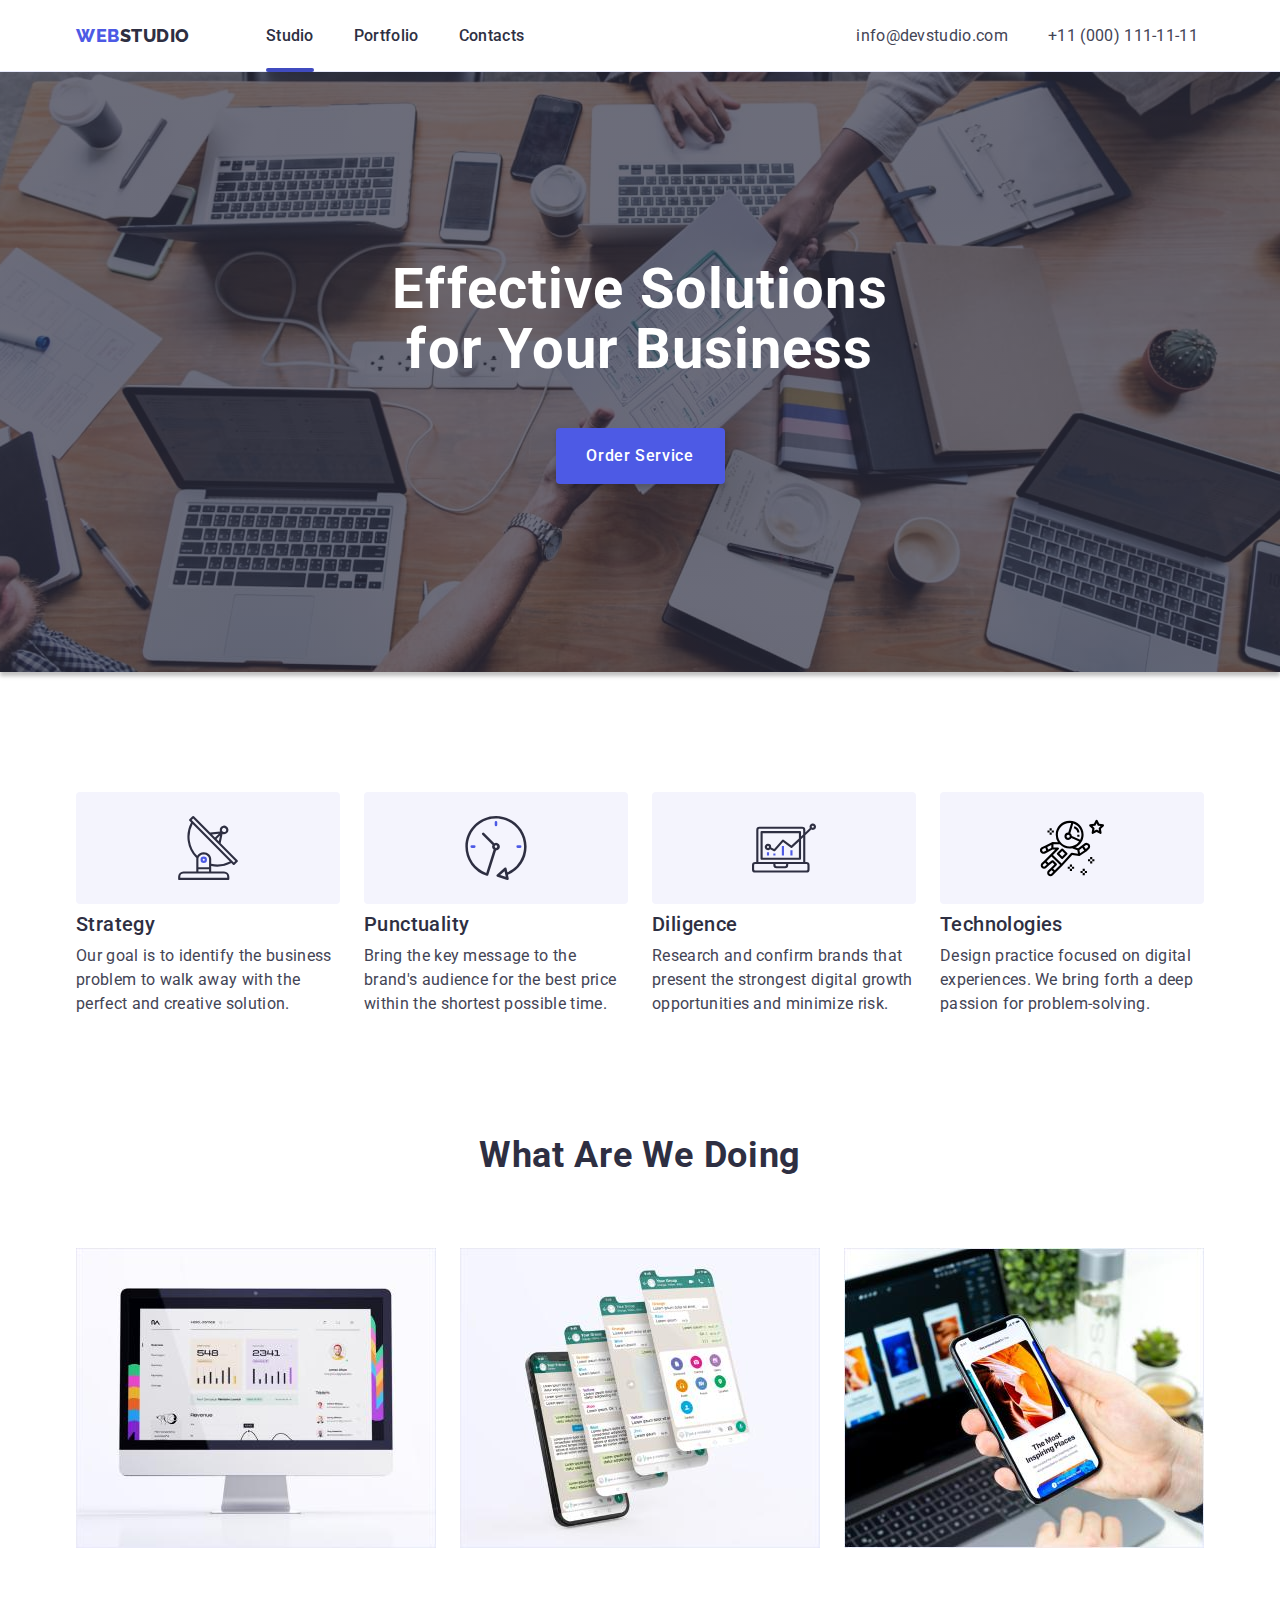
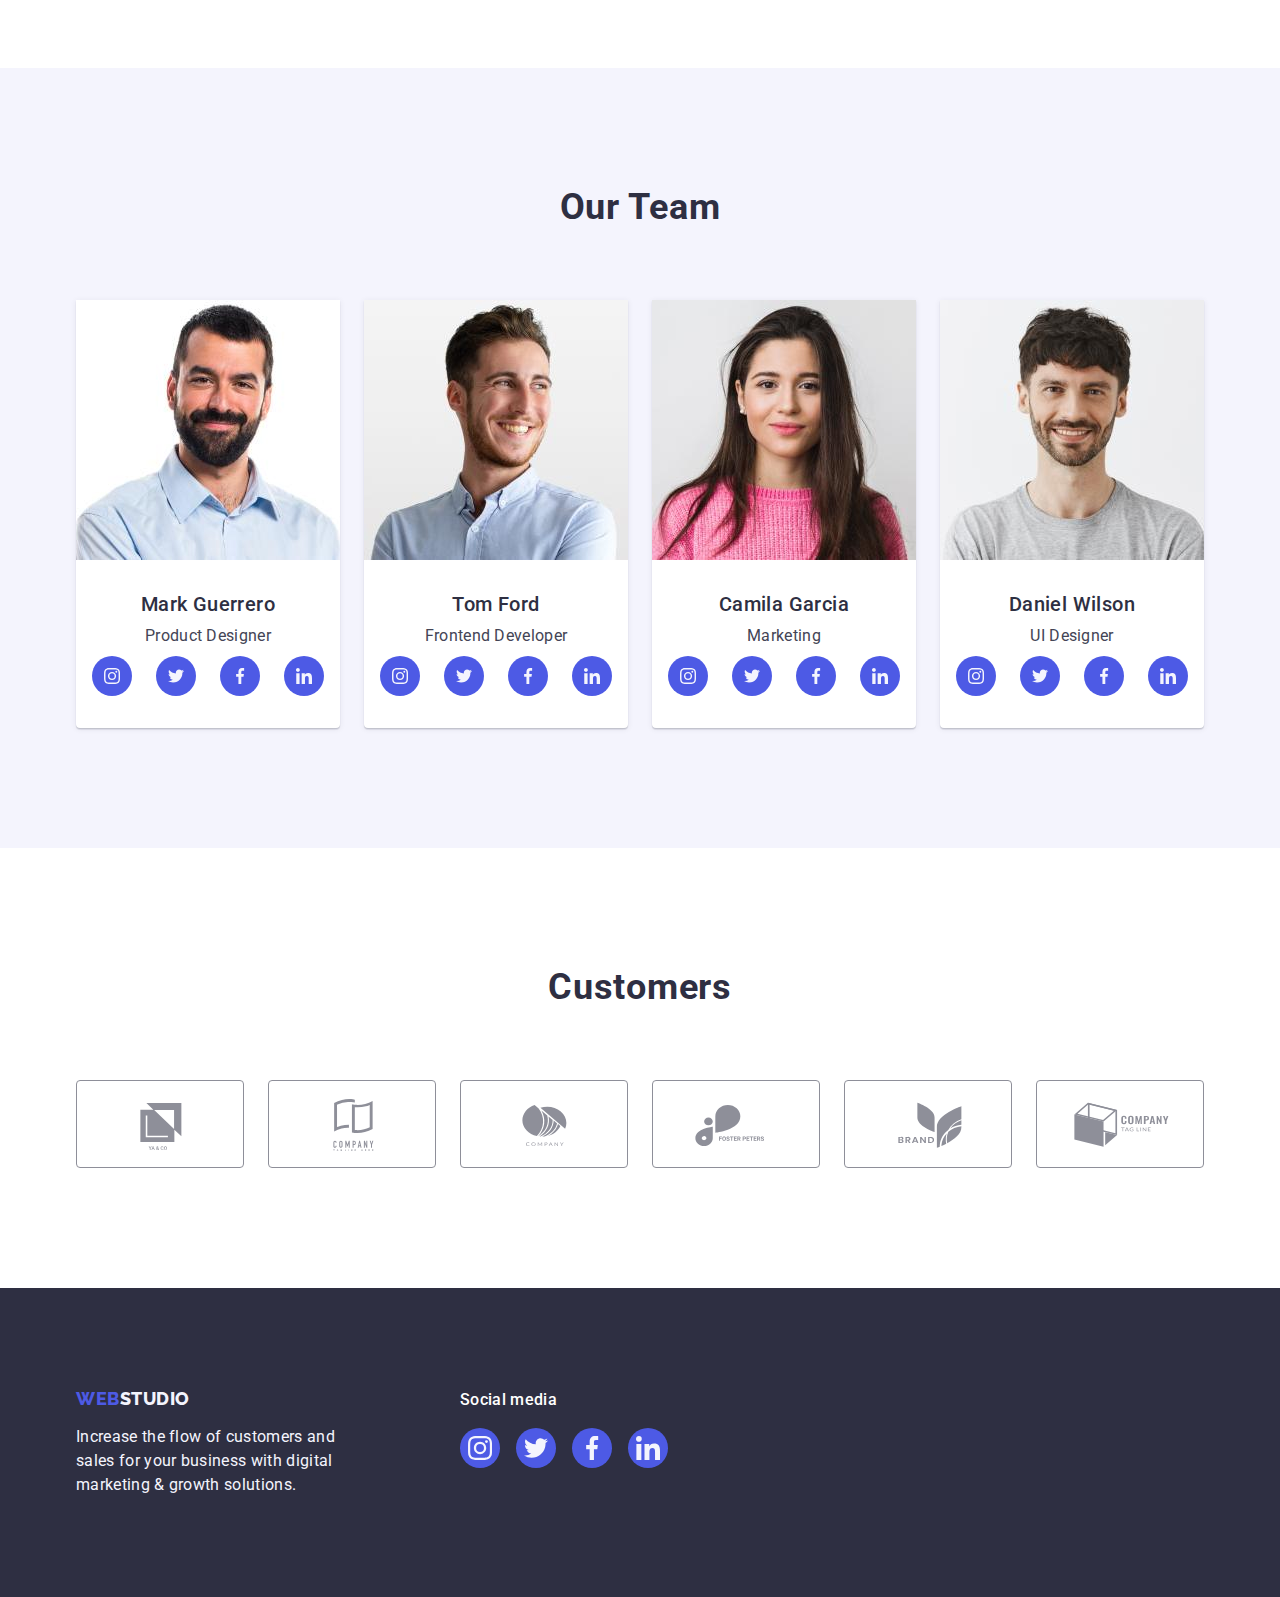
==== commit 1320e43b: "setting modal window" ====
--- a/index.html
+++ b/index.html
@@ -71,7 +71,7 @@
       <section class="hero">
         <div class="div-hero container">
           <h1 class="hero-title">Effective Solutions for Your Business</h1>
-          <button type="button" class="btn-hero">Order Service</button>
+          <button type="button" class="btn-hero" data-modal-open>Order Service</button>
         </div>
       </section>
 
@@ -642,14 +642,15 @@
     </footer>
 
     <!--!!!!!!!!!!!!!!!!!!!!!!!!!!!!!!!!!!! modal window !!!!!!!!!!!!!!!!!!!!!!!!!!!!!!!!!!!!!!!-->
-    <div class="backdrop">
+    <div class="backdrop is-hidden" data-modal>
       <div class="modal">
-        <button class="close-modwin-btn">
+        <button class="close-modwin-btn" data-modal-close>
           <svg class="close-modwin-icon" width="8" height="8">
             <use href="./images/icons.svg#close-btn"></use>
           </svg>
         </button>
       </div>
     </div>
+    <script src="./js/modal.js"></script>
   </body>
 </html>
--- a/css/styles.css
+++ b/css/styles.css
@@ -28,6 +28,12 @@
   --background-color-customers: #8e8f99;
   --background-color-customers-activ: #404bbf;
   --background-color-btn-close: #e7e9fc;
+
+  --anim-fast: 250ms cubic-bezier(0.4, 0, 0.2, 1);
+  --anim-slow: 1250ms cubic-bezier(0.4, 0, 0.2, 1);
+
+  --header-idx:10;
+  --modal-idx:100;
 }
 
 *,
@@ -99,7 +105,7 @@
 }
 /* -----------------------------------------------heder -----------------------------------------------------*/
 .header {
-  /* background-color: tomato;  */
+  z-index: var(--header-idx);
   height: 72px;
   border-bottom: 1px solid var(--color-border-hader);
   box-shadow: 0px 2px 1px rgba(46, 47, 66, 0.08),
@@ -175,6 +181,11 @@
   font-size: 16px;
   line-height: 1.5; /* or 150% */
   letter-spacing: 0.02em;
+  /* transition-property: color;
+  transition-duration: 250ms;
+  transition-timing-function: cubic-bezier(0.4, 0, 0.2, 1); */
+  /* transition: color 250ms cubic-bezier(0.4, 0, 0.2, 1); */
+  transition: color var(--anim-fast);
 }
 .link-header::after {
   content: '';
@@ -211,6 +222,8 @@
 .link-addr {
   display: block;
   color: var(--body-color);
+  /* transition: color 250ms cubic-bezier(0.4, 0, 0.2, 1); */
+  transition: color var(--anim-fast);
 }
 .link-addr:hover,
 .link-addr:focus {
@@ -290,6 +303,8 @@
   line-height: 1.5;
   letter-spacing: 0.04em;
   cursor: pointer;
+  /* transition: background-color 250ms cubic-bezier(0.4, 0, 0.2, 1); */
+  transition: background-color var(--anim-fast);
 }
 .btn-hero:hover,
 .btn-hero:focus {
@@ -451,6 +466,7 @@
   color: var(--color-social-icon);
   background-color: var(--background-btn-primary);
   border-radius: 50%;
+  transition: background-color var(--anim-fast);
 }
 .social-link:hover,
 .social-link:focus {
@@ -507,6 +523,10 @@
 
   border: 1px solid var(--background-color-customers); /*#8e8f99; */
   border-radius: 4px;
+
+  transition: color var(--anim-fast), border-color var(--anim-fast);
+  /* transition: color 250ms cubic-bezier(0.4, 0, 0.2, 1),
+    border-color 250ms cubic-bezier(0.4, 0, 0.2, 1); */
 }
 .customers-link:hover,
 .customers-link:focus {
@@ -620,6 +640,12 @@
   line-height: 1.5;
   /* align-items: center; */
   letter-spacing: 0.04em;
+  /* transition: border 250ms cubic-bezier(0.4, 0, 0.2, 1),
+    color 250ms cubic-bezier(0.4, 0, 0.2, 1),
+    background-color 250ms cubic-bezier(0.4, 0, 0.2, 1),
+    box-shadow 250ms cubic-bezier(0.4, 0, 0.2, 1); */
+  transition: border var(--anim-fast), color var(--anim-fast),
+    background-color var(--anim-fast), box-shadow var(--anim-fast);
 }
 .btn:hover,
 .btn:focus {
@@ -639,14 +665,40 @@
 }
 .link-works {
   display: block;
+  transition: box-shadow var(--anim-fast);
+}
+
+.works-thumb {
+  position: relative;
+  overflow: hidden;
+}
+
+.works-overlay {
+  padding-top: 40px;
+  padding-left: 32px;
+  padding-right: 32px;
+  position: absolute;
+  top: 0;
+  left: 0;
+
+  width: 100%;
+  height: 100%;
+  background-color: var(--background-btn-primary);
+  transform: translateY(100%);
+  transition: transform var(--anim-fast);
+}
+
+.works-overlay-txt {
+  color: var(--color-btn-primari);
+}
+.works-item:hover .works-overlay {
+  transform: translateY(0);
 }
 
 .works-item {
   flex-basis: calc((100% - 2 * 24px) / 3);
 }
-.works-item:hover,
-.works-item:focus {
-}
+
 .link-works:hover,
 .link-works:focus {
   box-shadow: 0px 1px 6px rgba(46, 47, 66, 0.08),
@@ -683,7 +735,6 @@
 /* !!!!! modal window !!! */
 
 .backdrop {
-  display: none;
   position: fixed;
   top: 0;
   left: 0;
@@ -691,14 +742,26 @@
   height: 100%;
   background-color: rgba(221, 214, 214, 0.5);
   backdrop-filter: blur(2px);
+  z-index: var(--modal-idx);
+  /* transform: scale(1); */
+  transition-property :opacity,transform  ;
+  transition-duration: 1000ms;
+}
+.backdrop.is-hidden {
+  opacity: 0;
+  visibility: hidden;
+  pointer-events: none;
+  /* transform: scale(0); */
 }
 .modal {
   position: absolute;
-  top: calc(50% - 250px);
-  left: calc(50% - 225px);
-  width: 450px;
-  height: 500px;
+  transform: translateY(-50%) translateX(-50%);
+ top: calc(50%);
+  left: calc(50%);
+  width: 408px;
+  height: 584px;
   background-color: var(--color-btn-secondary);
+
 }
 .close-modwin-btn {
   position: absolute;
@@ -710,8 +773,8 @@
   align-items: center;
   padding: 0;
 
-  top: 0;
-  right: 0;
+  top: 24px;
+  right: 24px;
   border-radius: 50%;
   border: none;
   border-color: var(--background-color-btn-close);
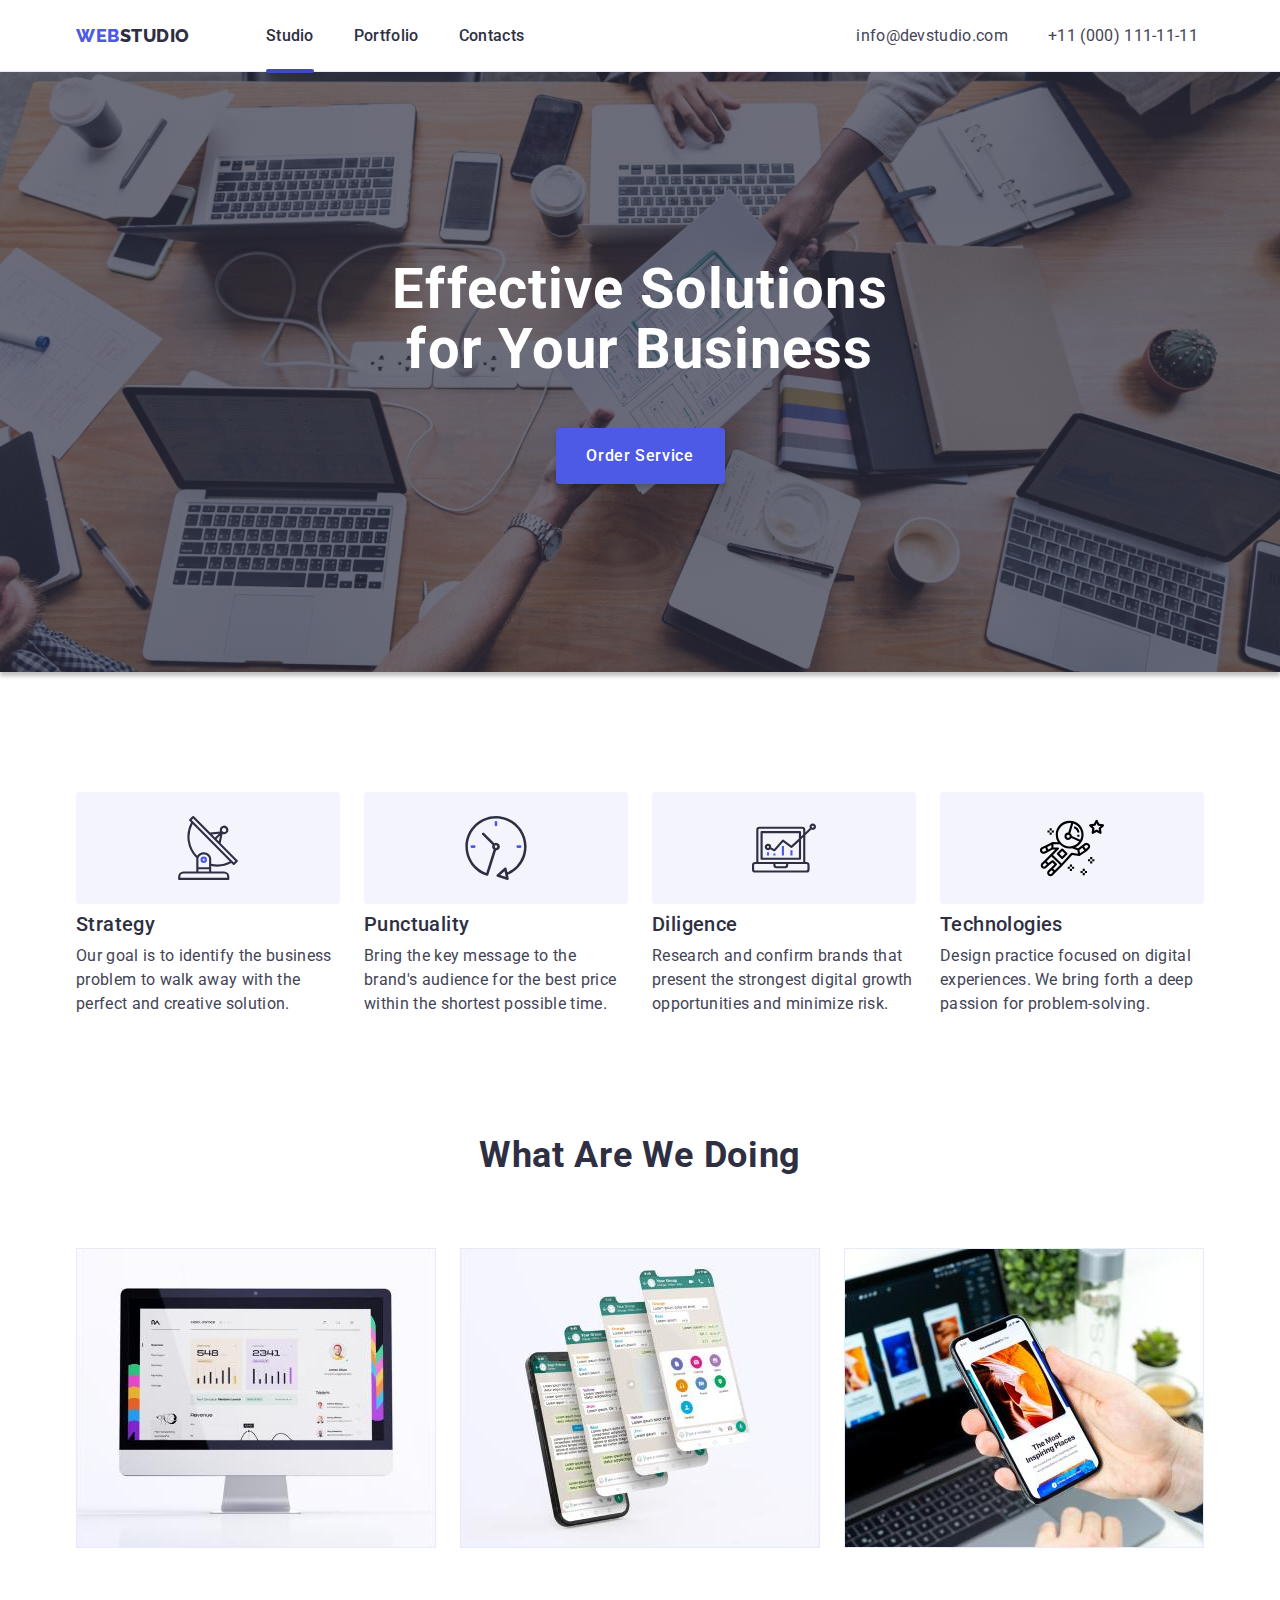
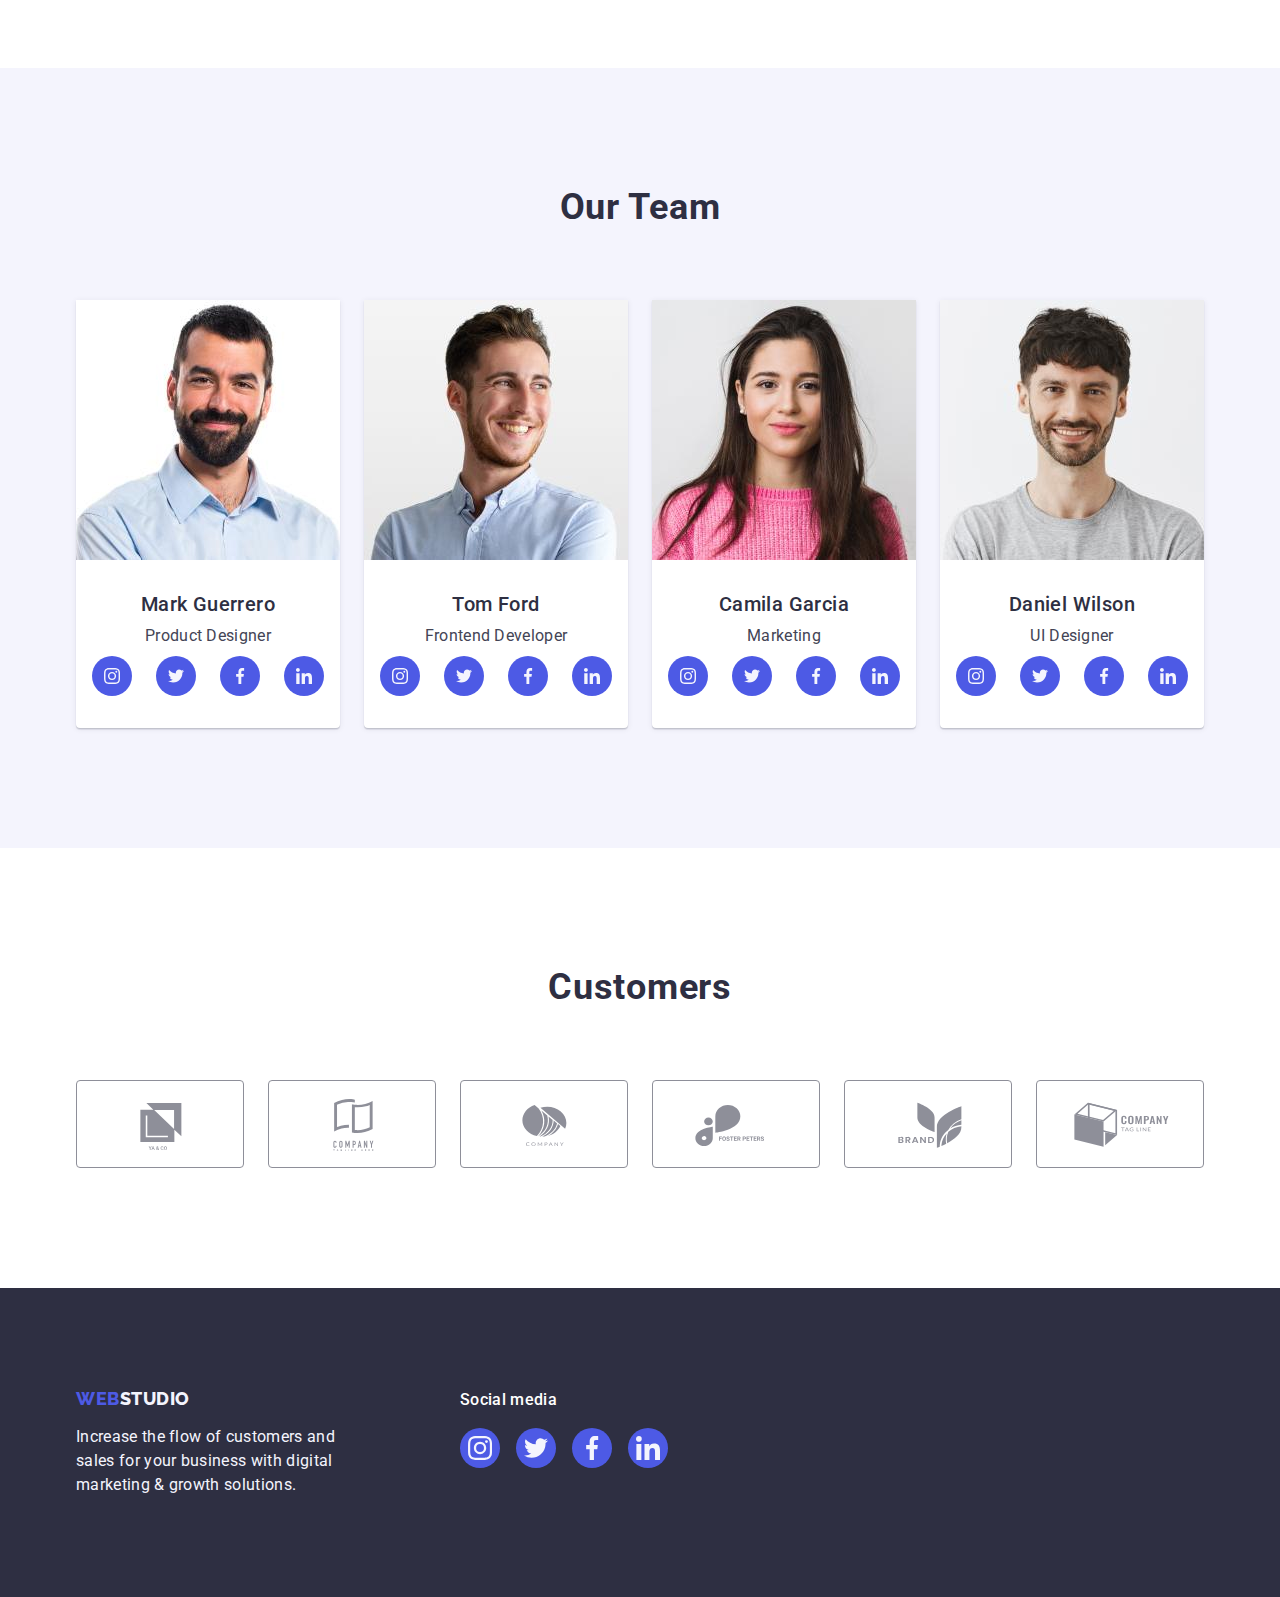
==== commit f3f14e82: "correction bad" ====
--- a/index.html
+++ b/index.html
@@ -71,7 +71,9 @@
       <section class="hero">
         <div class="div-hero container">
           <h1 class="hero-title">Effective Solutions for Your Business</h1>
-          <button type="button" class="btn-hero" data-modal-open>Order Service</button>
+          <button type="button" class="btn-hero" data-modal-open>
+            Order Service
+          </button>
         </div>
       </section>
 
@@ -644,13 +646,14 @@
     <!--!!!!!!!!!!!!!!!!!!!!!!!!!!!!!!!!!!! modal window !!!!!!!!!!!!!!!!!!!!!!!!!!!!!!!!!!!!!!!-->
     <div class="backdrop is-hidden" data-modal>
       <div class="modal">
-        <button class="close-modwin-btn" data-modal-close>
+        <button type="button" class="close-modwin-btn" data-modal-close>
           <svg class="close-modwin-icon" width="8" height="8">
             <use href="./images/icons.svg#close-btn"></use>
           </svg>
         </button>
       </div>
     </div>
+    <!-- !!!!! JavaScript !!!!!!!! -->
     <script src="./js/modal.js"></script>
   </body>
 </html>
--- a/css/styles.css
+++ b/css/styles.css
@@ -26,14 +26,19 @@
   --background-color-social-activ: #404bbf;
   --background-color-social-footer-activ: #31d0aa;
   --background-color-customers: #8e8f99;
+  /* Ocean 404bbf; */
   --background-color-customers-activ: #404bbf;
+  /* ACCENT #e7e9fc */
   --background-color-btn-close: #e7e9fc;
+  /* NaviBlu#2e2f42; */
+  --background-color-btn-close-activ: #2e2f42;
+  --backgroun-modal: #fcfcfc;
 
   --anim-fast: 250ms cubic-bezier(0.4, 0, 0.2, 1);
   --anim-slow: 1250ms cubic-bezier(0.4, 0, 0.2, 1);
 
-  --header-idx:10;
-  --modal-idx:100;
+  --header-idx: 10;
+  --modal-idx: 100;
 }
 
 *,
@@ -190,7 +195,8 @@
 .link-header::after {
   content: '';
   position: absolute;
-  bottom: 0;
+  /* bottom: 0; */
+  bottom: -1px;
 
   display: block;
   width: 100%;
@@ -524,9 +530,9 @@
   border: 1px solid var(--background-color-customers); /*#8e8f99; */
   border-radius: 4px;
 
-  transition: color var(--anim-fast), border-color var(--anim-fast);
-  /* transition: color 250ms cubic-bezier(0.4, 0, 0.2, 1),
-    border-color 250ms cubic-bezier(0.4, 0, 0.2, 1); */
+  /* transition: color var(--anim-fast), border-color var(--anim-fast);*/
+  transition: color 250ms cubic-bezier(0.4, 0, 0.2, 1),
+    border-color 250ms cubic-bezier(0.4, 0, 0.2, 1);
 }
 .customers-link:hover,
 .customers-link:focus {
@@ -740,12 +746,14 @@
   left: 0;
   width: 100%;
   height: 100%;
-  background-color: rgba(221, 214, 214, 0.5);
+  /* background-color: rgba(221, 214, 214, 0.5); */
+  background-color: rgba(46, 47, 66, 0.4);
   backdrop-filter: blur(2px);
   z-index: var(--modal-idx);
   /* transform: scale(1); */
-  transition-property :opacity,transform  ;
-  transition-duration: 1000ms;
+  transition-property: opacity, visibility;
+  transition-duration: 250ms;
+  transition-timing-function: cubic-bezier(0.4, 0, 0.2, 1);
 }
 .backdrop.is-hidden {
   opacity: 0;
@@ -756,12 +764,16 @@
 .modal {
   position: absolute;
   transform: translateY(-50%) translateX(-50%);
- top: calc(50%);
+  top: calc(50%);
   left: calc(50%);
   width: 408px;
-  height: 584px;
-  background-color: var(--color-btn-secondary);
-
+  /* height: 584px; */
+  min-height: 576px;
+  /* background-color: var(--color-btn-secondary); */
+  background-color: var(--backgroun-modal);
+  box-shadow: 0px 1px 1px rgba(0, 0, 0, 0.14), 0px 1px 3px rgba(0, 0, 0, 0.12),
+    0px 2px 1px rgba(0, 0, 0, 0.2);
+  border-radius: 4px;
 }
 .close-modwin-btn {
   position: absolute;
@@ -778,6 +790,23 @@
   border-radius: 50%;
   border: none;
   border-color: var(--background-color-btn-close);
+
+  transition: background-color var(--anim-fast);
+}
+
+.close-modwin-btn:hover {
+  /*background-color: #404bbf; Ocean */
+  background-color: var(--background-color-btn-hero-active); /*#404bbf */
+  /* transition: color var(--anim-slow); */
 }
 .close-modwin-icon {
-}
+  fill: var(--background-color-btn-close-activ); /* #2e2f42;*/
+  transition: fill 250ms cubic-bezier(0.4, 0, 0.2, 1);
+  /* transition-property: color;
+  transition-duration: 3000mc;
+  transition-timing-function: linear; */
+}
+.close-modwin-btn:hover > .close-modwin-icon,
+.close-modwin-btn:focus > .close-modwin-icon {
+  fill: #e7e9fc;
+}
